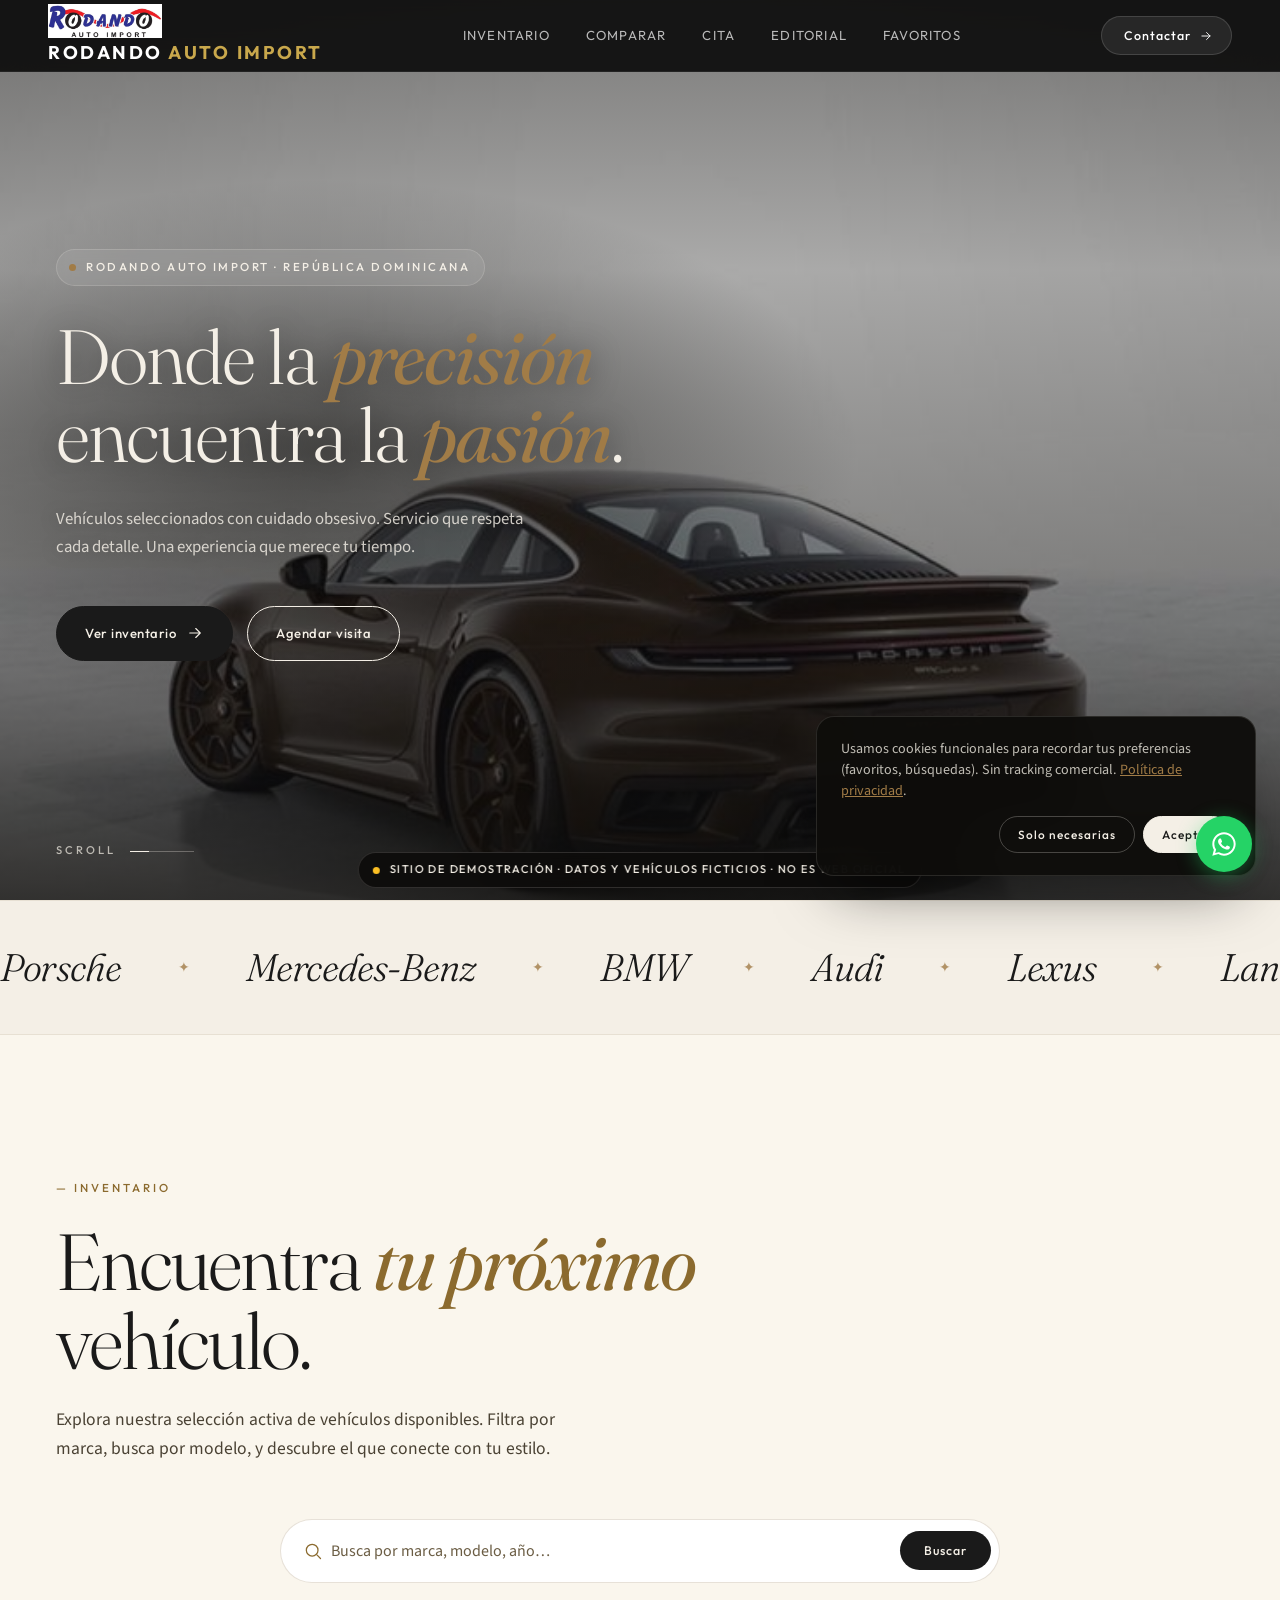
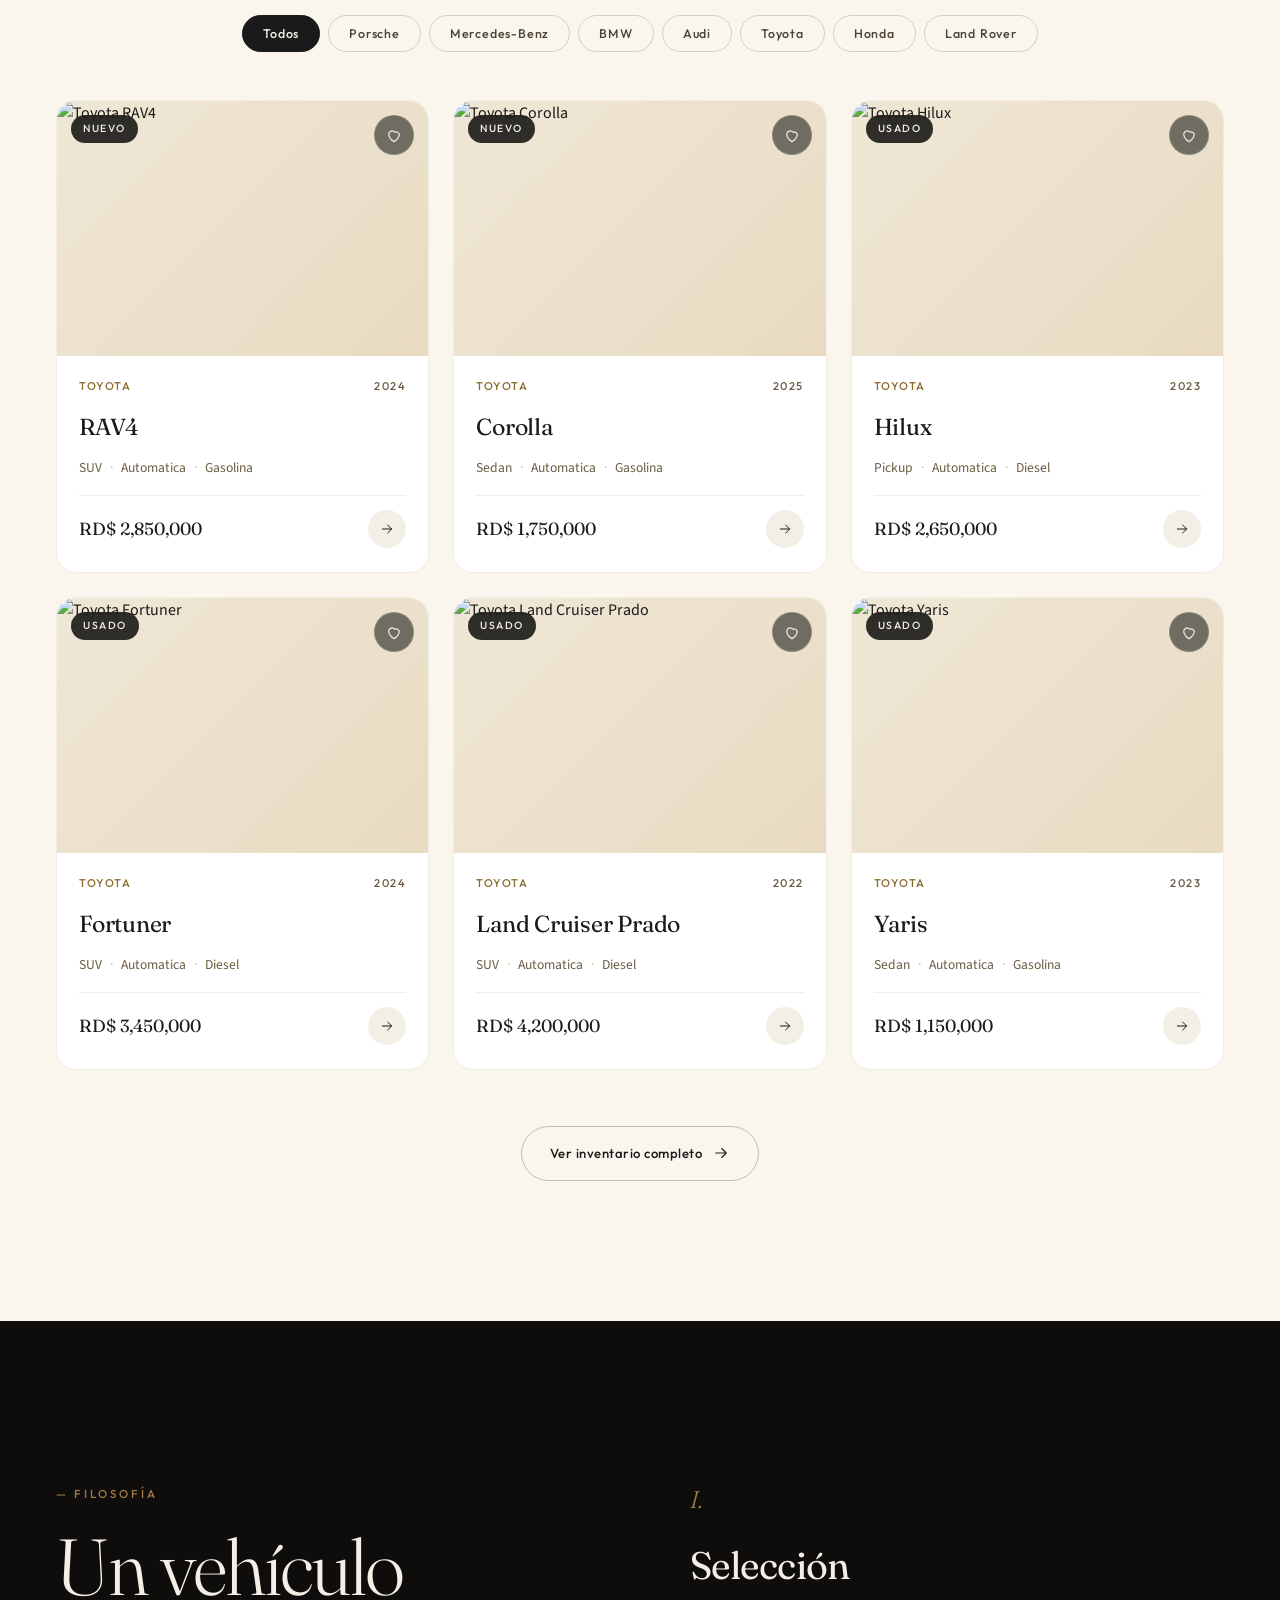
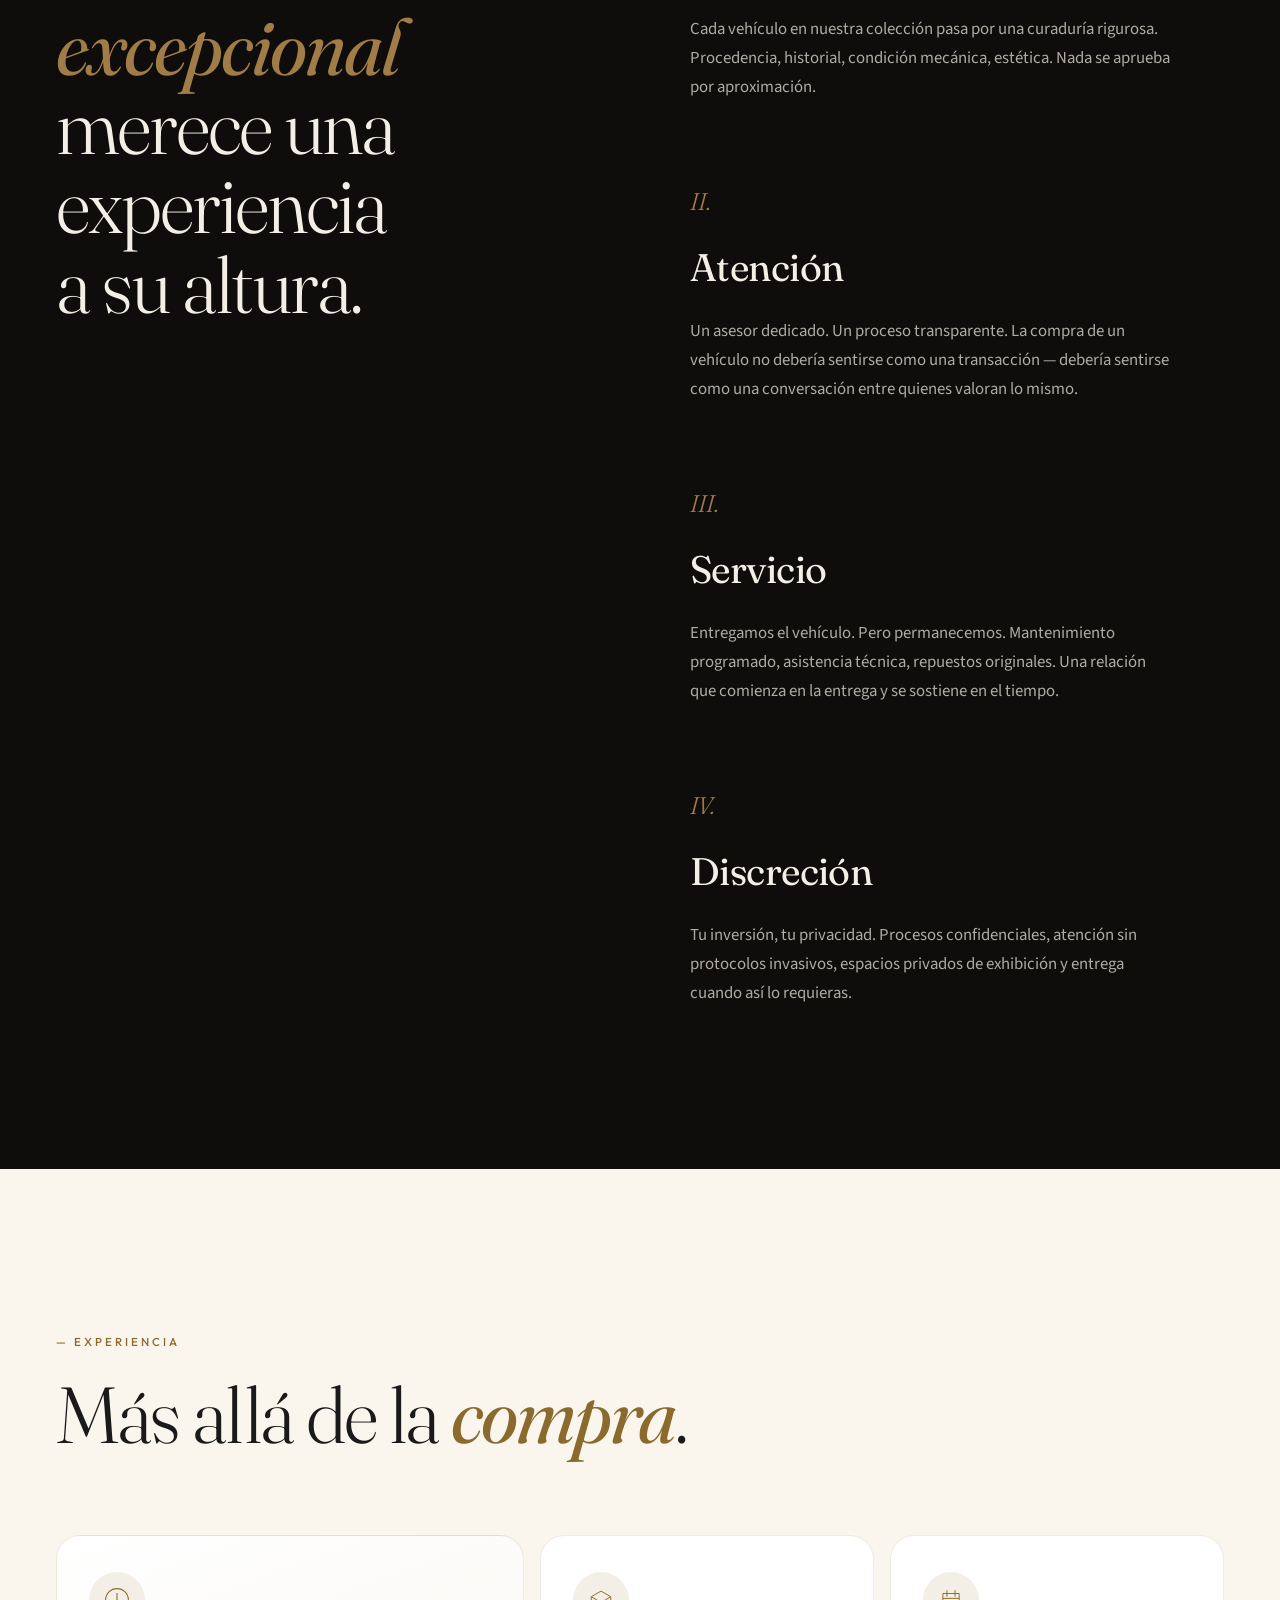
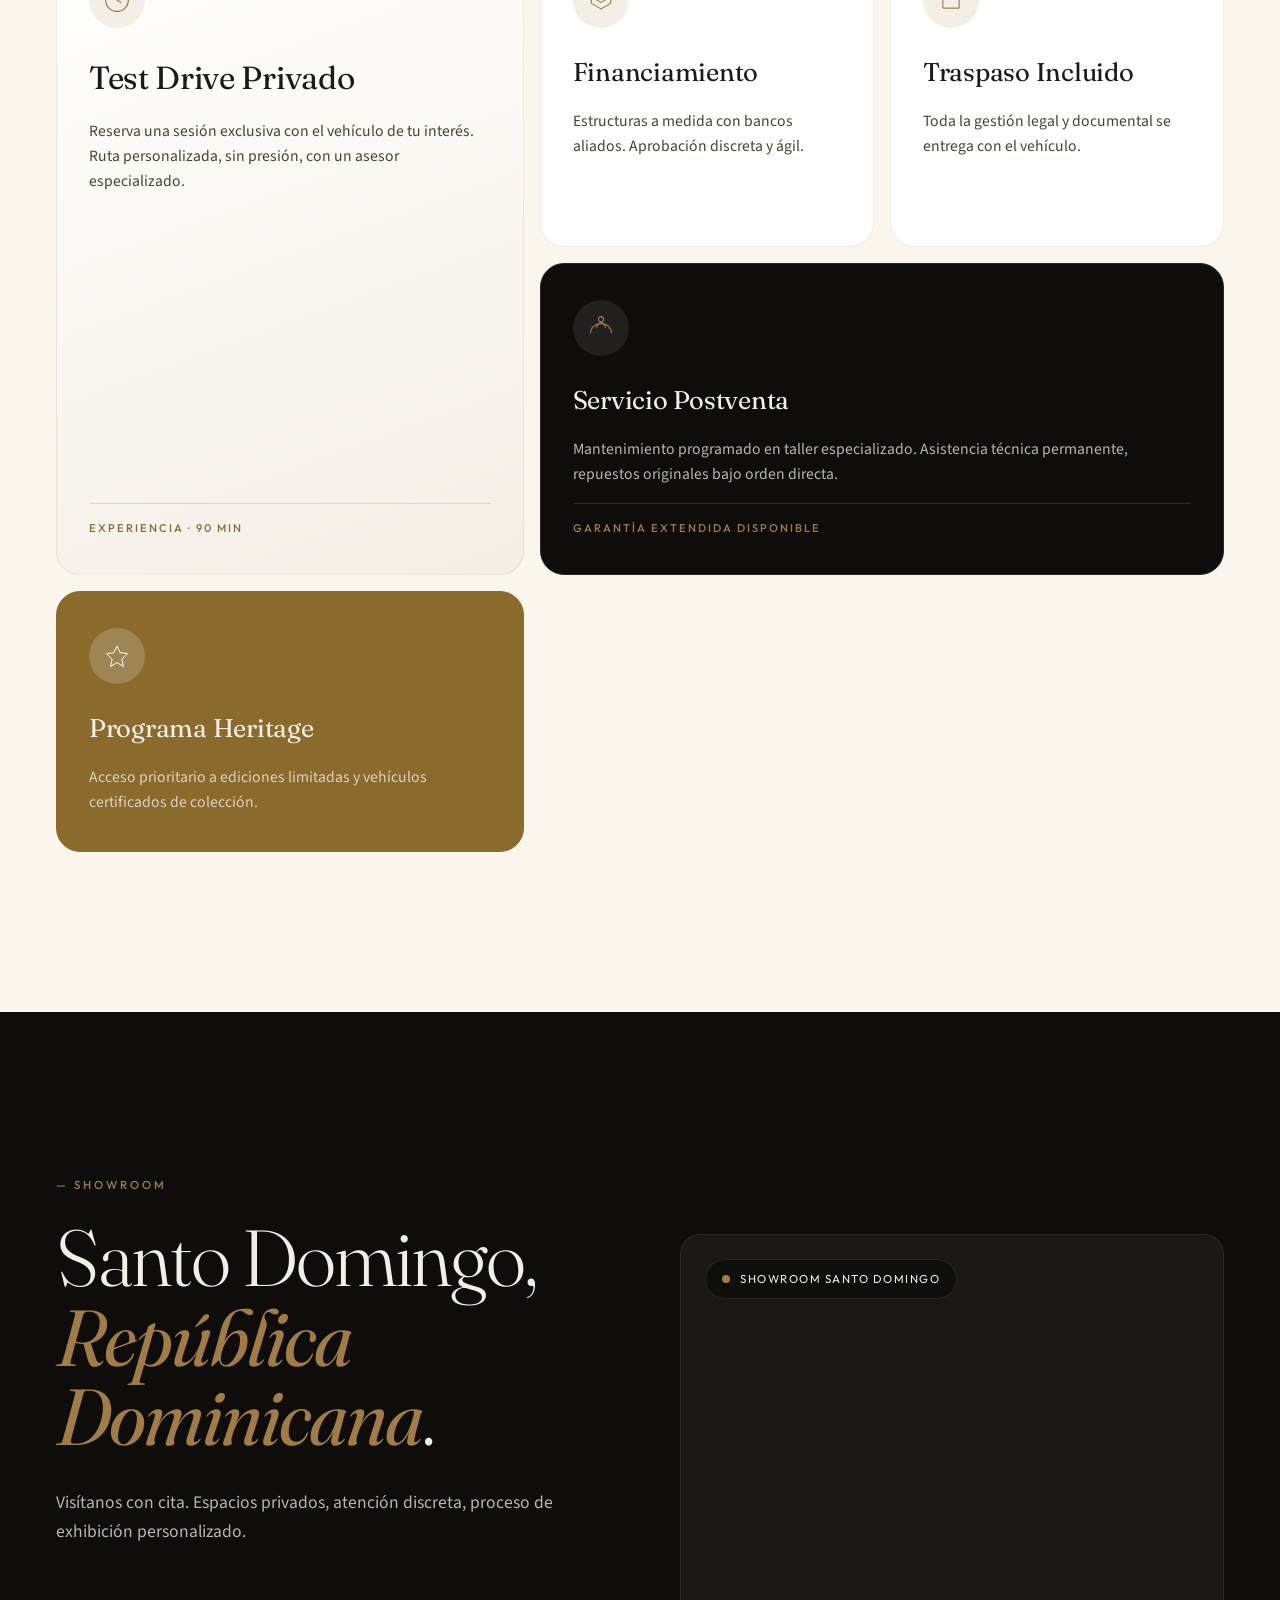
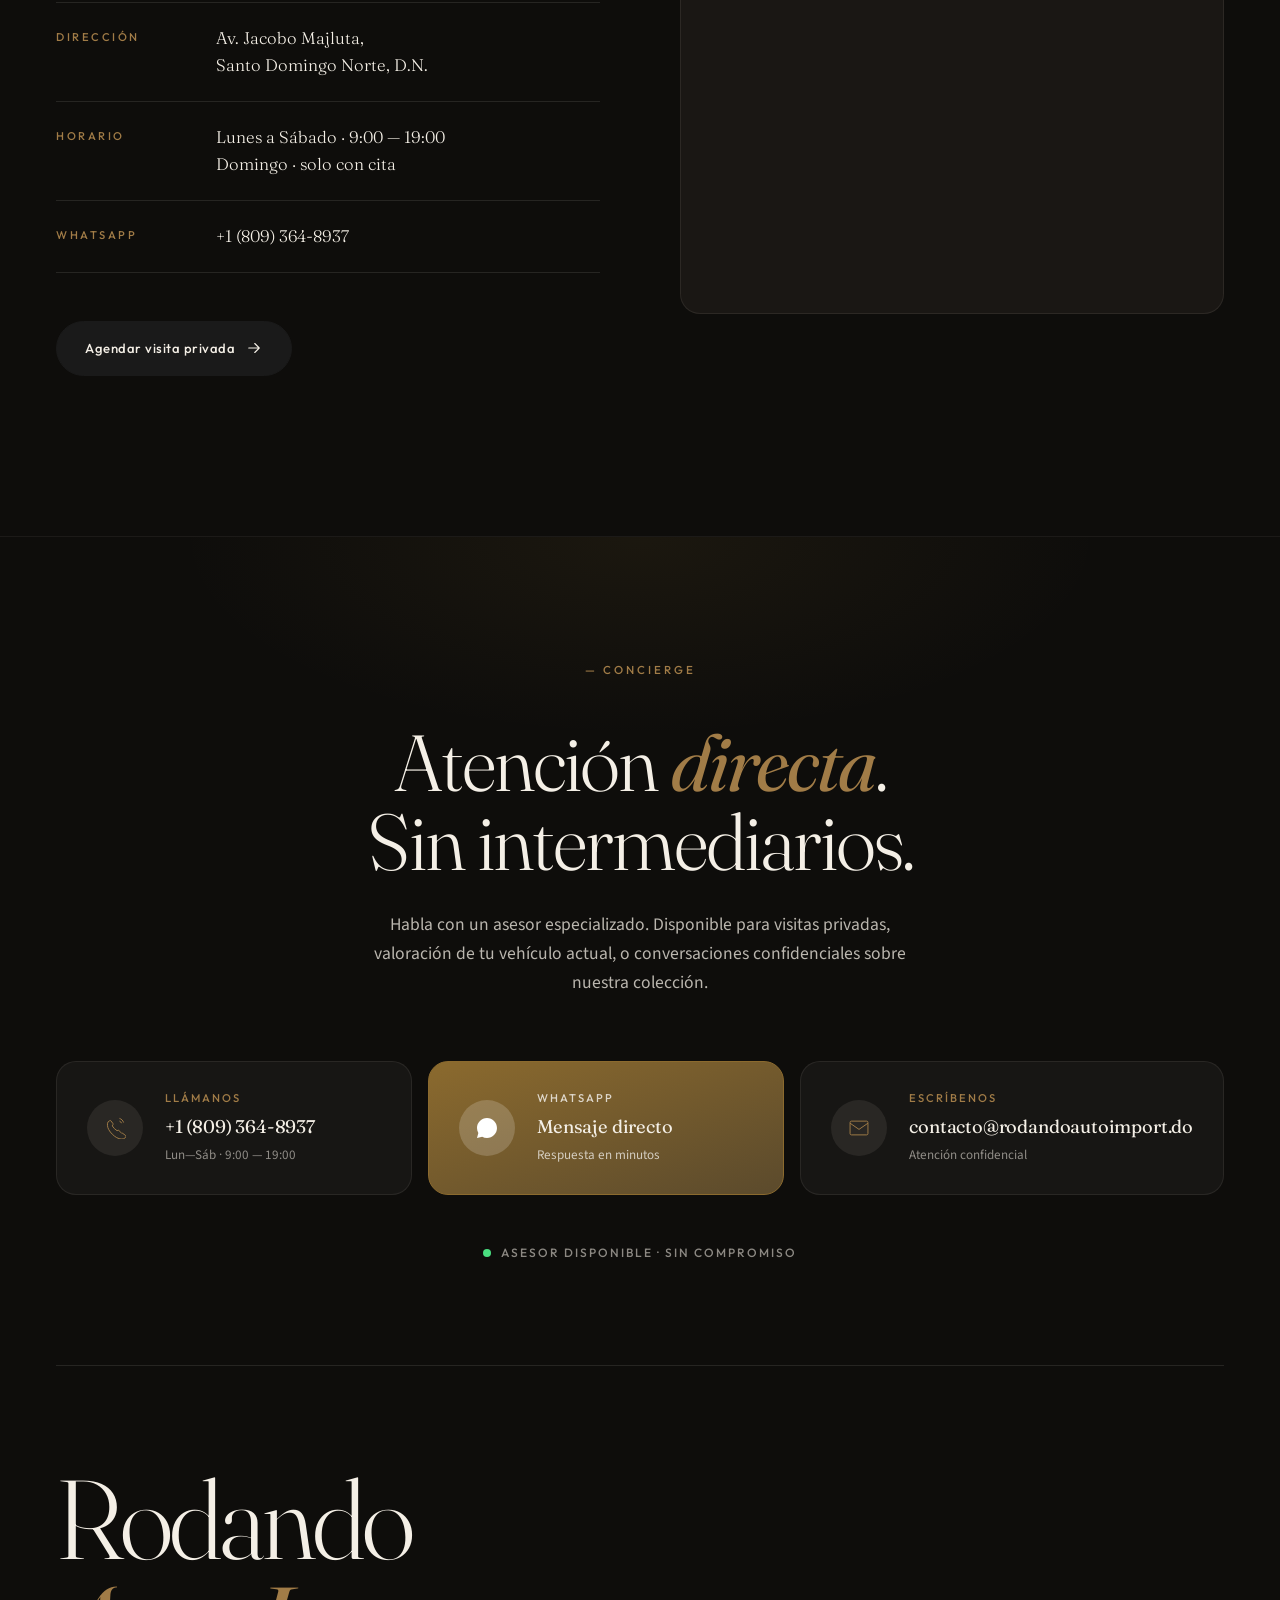
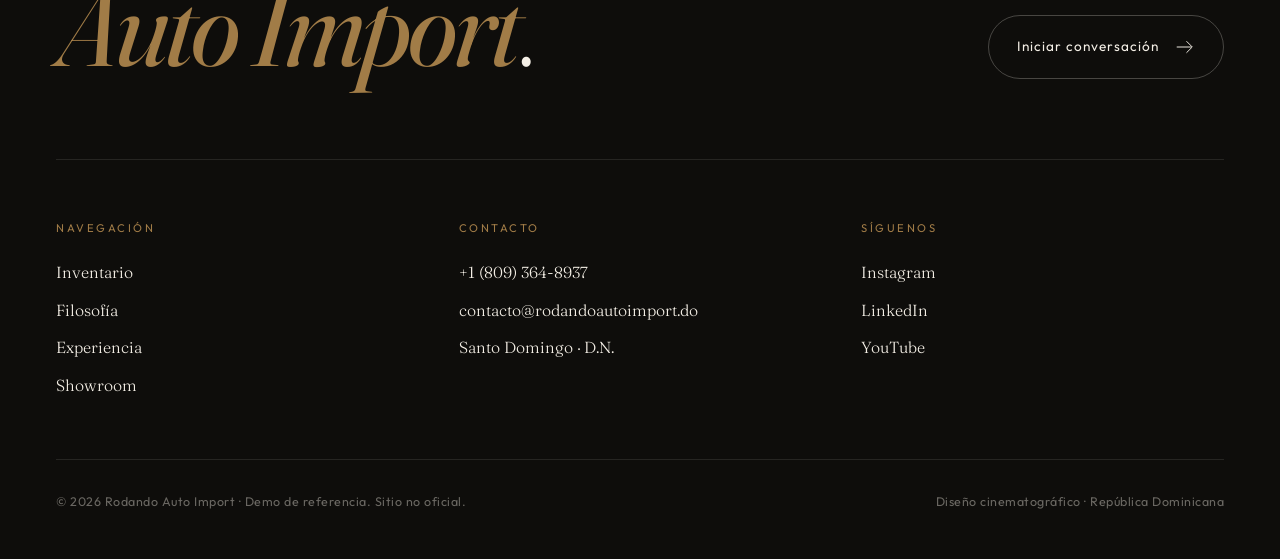
==== index.html @ 9c387768 "Fix: logo+name navbar, real address, dynamic map" ====
<!DOCTYPE html>
<html lang="es">
<head>
  <meta charset="UTF-8">
  <meta name="viewport" content="width=device-width, initial-scale=1.0">
  <title>Rodando Auto Import — Concesionario Premium · República Dominicana</title>
  <meta name="description" content="Rodando Auto Import · Concesionario premium en Santo Domingo. Inventario multimarca, servicio impecable, experiencia exclusiva.">

  <link rel="preconnect" href="https://fonts.googleapis.com">
  <link rel="preconnect" href="https://fonts.gstatic.com" crossorigin>
  <link href="https://fonts.googleapis.com/css2?family=Bebas+Neue&family=Fraunces:ital,opsz,wght@0,9..144,300;0,9..144,400;1,9..144,300&family=Outfit:wght@200;300;400;500;600;700&family=Source+Sans+3:wght@300;400;500;600&display=swap" rel="stylesheet">

  <link rel="stylesheet" href="css/shared.css?v=6">
  <link rel="stylesheet" href="css/index.css?v=6">
  <link rel="stylesheet" href="css/pages.css?v=1">
</head>
<body>

  <!-- ═══════════════════════════════════════════
       NAVBAR
  ═══════════════════════════════════════════ -->
  <nav class="navbar navbar--floating" id="navbar">
    <a href="index.html" class="navbar__logo"><img src="logo.png" alt="Rodando Auto Import" style="height:34px;width:auto;object-fit:contain;vertical-align:middle;margin-right:10px">RODANDO <span>AUTO IMPORT</span></a>
    <div class="navbar__links">
      <a href="#inventario">Inventario</a>
      <a href="comparar.html">Comparar</a>
      <a href="cita.html">Cita</a>
      <a href="editorial.html">Editorial</a>
      <a href="favoritos.html" class="navbar__fav">
        Favoritos
        <span class="wish-counter-pill is-empty" data-wish-counter>0</span>
      </a>
    </div>
    <a href="https://wa.me/18093648937?text=Hola%2C%20escribo%20desde%20su%20sitio%20web%20%28https%3A%2F%2Frodando-auto-import.vercel.app%29%20y%20me%20gustar%C3%ADa%20agendar%20una%20visita%20al%20showroom." class="navbar__cta" target="_blank" rel="noopener">
      <span>Contactar</span>
      <svg viewBox="0 0 24 24" width="14" height="14" fill="none" stroke="currentColor" stroke-width="1.6"><path d="M5 12h14M13 6l6 6-6 6" stroke-linecap="round" stroke-linejoin="round"/></svg>
    </a>
    <button class="navbar__burger" id="burger" aria-label="Abrir menú">
      <span></span><span></span>
    </button>
  </nav>

  <div class="mobile-menu" id="mobileMenu">
    <a href="#inventario">Inventario</a>
    <a href="#manifesto">Filosofía</a>
    <a href="#experience">Experiencia</a>
    <a href="#showroom">Showroom</a>
    <a href="https://wa.me/18093648937?text=Hola%2C%20escribo%20desde%20su%20sitio%20web%20%28https%3A%2F%2Frodando-auto-import.vercel.app%29%20y%20me%20gustar%C3%ADa%20conocer%20m%C3%A1s%20sobre%20los%20veh%C3%ADculos%20disponibles." target="_blank" rel="noopener" class="btn-cinema btn-cinema--solid btn-cinema--invert" style="margin-top:24px">Contactar por WhatsApp</a>
  </div>

  <!-- ═══════════════════════════════════════════
       HERO — CINEMATIC VIDEO
  ═══════════════════════════════════════════ -->
  <section class="hero" id="hero">
    <video
      class="hero__video"
      id="heroVideo"
      autoplay
      muted
      loop
      playsinline
      preload="auto"
      poster="porche.png">
      <source src="video.mp4" type="video/mp4">
    </video>
    <div class="hero__overlay"></div>

    <div class="hero__inner">
      <div class="hero__text">
        <span class="hero__eyebrow">
          <span class="hero__pulse"></span>
          Rodando Auto Import · República Dominicana
        </span>
        <h1 class="hero__title">
          Donde la <em>precisión</em>
          <br>encuentra la <em>pasión</em>.
        </h1>
        <p class="hero__desc">
          Vehículos seleccionados con cuidado obsesivo.
          Servicio que respeta cada detalle. Una experiencia
          que merece tu tiempo.
        </p>
        <div class="hero__cta">
          <a href="#inventario" class="btn-cinema btn-cinema--solid btn-cinema--invert">
            Ver inventario
            <svg viewBox="0 0 24 24" width="18" height="18" fill="none" stroke="currentColor" stroke-width="1.5"><path d="M5 12h14M13 6l6 6-6 6" stroke-linecap="round" stroke-linejoin="round"/></svg>
          </a>
          <a href="#showroom" class="btn-cinema btn-cinema--ghost-light">
            Agendar visita
          </a>
        </div>
      </div>
    </div>

    <a href="#brands" class="hero__scroll" aria-label="Desplazar hacia abajo">
      <span class="hero__scroll-text">Scroll</span>
      <span class="hero__scroll-line"></span>
    </a>
  </section>

  <!-- ═══════════════════════════════════════════
       BRANDS MARQUEE — luxury + real brands
  ═══════════════════════════════════════════ -->
  <section class="brands-marquee" id="brands">
    <div class="brands-marquee__track">
      <span class="brands-marquee__item">Porsche</span><span class="brands-marquee__sep">✦</span>
      <span class="brands-marquee__item">Mercedes-Benz</span><span class="brands-marquee__sep">✦</span>
      <span class="brands-marquee__item">BMW</span><span class="brands-marquee__sep">✦</span>
      <span class="brands-marquee__item">Audi</span><span class="brands-marquee__sep">✦</span>
      <span class="brands-marquee__item">Lexus</span><span class="brands-marquee__sep">✦</span>
      <span class="brands-marquee__item">Land Rover</span><span class="brands-marquee__sep">✦</span>
      <span class="brands-marquee__item">Toyota</span><span class="brands-marquee__sep">✦</span>
      <span class="brands-marquee__item">Honda</span><span class="brands-marquee__sep">✦</span>
      <span class="brands-marquee__item">Volvo</span><span class="brands-marquee__sep">✦</span>
      <span class="brands-marquee__item">Porsche</span><span class="brands-marquee__sep">✦</span>
      <span class="brands-marquee__item">Mercedes-Benz</span><span class="brands-marquee__sep">✦</span>
      <span class="brands-marquee__item">BMW</span><span class="brands-marquee__sep">✦</span>
      <span class="brands-marquee__item">Audi</span><span class="brands-marquee__sep">✦</span>
      <span class="brands-marquee__item">Lexus</span><span class="brands-marquee__sep">✦</span>
      <span class="brands-marquee__item">Land Rover</span><span class="brands-marquee__sep">✦</span>
      <span class="brands-marquee__item">Toyota</span><span class="brands-marquee__sep">✦</span>
      <span class="brands-marquee__item">Honda</span><span class="brands-marquee__sep">✦</span>
      <span class="brands-marquee__item">Volvo</span><span class="brands-marquee__sep">✦</span>
    </div>
  </section>

  <!-- ═══════════════════════════════════════════
       INVENTARIO — search, filters, grid
  ═══════════════════════════════════════════ -->
  <section class="inventory" id="inventario">
    <div class="inventory__header">
      <span class="section-eyebrow">— Inventario</span>
      <h2 class="section-display">
        Encuentra <em>tu próximo</em><br>
        vehículo.
      </h2>
      <p class="section-lede">Explora nuestra selección activa de vehículos disponibles. Filtra por marca, busca por modelo, y descubre el que conecte con tu estilo.</p>
    </div>

    <form class="inventory__search" id="inventorySearch" onsubmit="event.preventDefault();">
      <span class="inventory__search-icon">
        <svg viewBox="0 0 24 24" width="20" height="20" fill="none" stroke="currentColor" stroke-width="1.5"><circle cx="11" cy="11" r="7"/><path d="M21 21l-4.3-4.3" stroke-linecap="round"/></svg>
      </span>
      <input id="invQuery" type="text" placeholder="Busca por marca, modelo, año…" autocomplete="off">
      <button type="submit" class="inventory__search-btn">Buscar</button>
    </form>

    <div class="inventory__filters" id="inventoryFilters">
      <button class="inv-chip is-active" data-filter="all">Todos</button>
      <button class="inv-chip" data-filter="Porsche">Porsche</button>
      <button class="inv-chip" data-filter="Mercedes">Mercedes-Benz</button>
      <button class="inv-chip" data-filter="BMW">BMW</button>
      <button class="inv-chip" data-filter="Audi">Audi</button>
      <button class="inv-chip" data-filter="Toyota">Toyota</button>
      <button class="inv-chip" data-filter="Honda">Honda</button>
      <button class="inv-chip" data-filter="Land Rover">Land Rover</button>
    </div>

    <div class="inventory__grid" id="inventoryGrid"><!-- JS-rendered --></div>

    <div class="inventory__more">
      <a href="inventario.html" class="btn-cinema btn-cinema--ghost">
        Ver inventario completo
        <svg viewBox="0 0 24 24" width="18" height="18" fill="none" stroke="currentColor" stroke-width="1.5"><path d="M5 12h14M13 6l6 6-6 6" stroke-linecap="round" stroke-linejoin="round"/></svg>
      </a>
    </div>
  </section>

  <!-- ═══════════════════════════════════════════
       MANIFESTO — split sticky
  ═══════════════════════════════════════════ -->
  <section class="manifesto" id="manifesto">
    <div class="manifesto__inner">
      <div class="manifesto__sticky">
        <span class="section-eyebrow section-eyebrow--light">— Filosofía</span>
        <h2 class="section-display section-display--light">
          Un vehículo <em>excepcional</em><br>
          merece una experiencia<br>
          a su altura.
        </h2>
      </div>

      <div class="manifesto__col">
        <div class="manifesto__block">
          <span class="manifesto__num">I.</span>
          <h3>Selección</h3>
          <p>Cada vehículo en nuestra colección pasa por una curaduría rigurosa. Procedencia, historial, condición mecánica, estética. Nada se aprueba por aproximación.</p>
        </div>

        <div class="manifesto__block">
          <span class="manifesto__num">II.</span>
          <h3>Atención</h3>
          <p>Un asesor dedicado. Un proceso transparente. La compra de un vehículo no debería sentirse como una transacción — debería sentirse como una conversación entre quienes valoran lo mismo.</p>
        </div>

        <div class="manifesto__block">
          <span class="manifesto__num">III.</span>
          <h3>Servicio</h3>
          <p>Entregamos el vehículo. Pero permanecemos. Mantenimiento programado, asistencia técnica, repuestos originales. Una relación que comienza en la entrega y se sostiene en el tiempo.</p>
        </div>

        <div class="manifesto__block">
          <span class="manifesto__num">IV.</span>
          <h3>Discreción</h3>
          <p>Tu inversión, tu privacidad. Procesos confidenciales, atención sin protocolos invasivos, espacios privados de exhibición y entrega cuando así lo requieras.</p>
        </div>
      </div>
    </div>
  </section>

  <!-- ═══════════════════════════════════════════
       EXPERIENCE — bento grid
  ═══════════════════════════════════════════ -->
  <section class="experience" id="experience">
    <div class="exp__header">
      <span class="section-eyebrow">— Experiencia</span>
      <h2 class="section-display">
        Más allá de la <em>compra</em>.
      </h2>
    </div>

    <div class="exp__bento">
      <article class="exp__card exp__card--lg" data-tilt>
        <div class="exp__icon">
          <svg viewBox="0 0 32 32" width="28" height="28" fill="none" stroke="currentColor" stroke-width="1.2">
            <circle cx="16" cy="16" r="13"/>
            <path d="M16 8v8l5 3"/>
          </svg>
        </div>
        <h3>Test Drive Privado</h3>
        <p>Reserva una sesión exclusiva con el vehículo de tu interés. Ruta personalizada, sin presión, con un asesor especializado.</p>
        <span class="exp__tag">Experiencia · 90 min</span>
      </article>

      <article class="exp__card" data-tilt>
        <div class="exp__icon">
          <svg viewBox="0 0 32 32" width="26" height="26" fill="none" stroke="currentColor" stroke-width="1.2">
            <path d="M4 12l12-7 12 7v8l-12 7-12-7z"/>
            <path d="M4 12l12 7 12-7"/>
          </svg>
        </div>
        <h3>Financiamiento</h3>
        <p>Estructuras a medida con bancos aliados. Aprobación discreta y ágil.</p>
      </article>

      <article class="exp__card" data-tilt>
        <div class="exp__icon">
          <svg viewBox="0 0 32 32" width="26" height="26" fill="none" stroke="currentColor" stroke-width="1.2">
            <path d="M6 8h20v18H6z"/>
            <path d="M6 14h20"/>
            <path d="M11 4v8M21 4v8"/>
          </svg>
        </div>
        <h3>Traspaso Incluido</h3>
        <p>Toda la gestión legal y documental se entrega con el vehículo.</p>
      </article>

      <article class="exp__card exp__card--dark" data-tilt>
        <div class="exp__icon">
          <svg viewBox="0 0 32 32" width="28" height="28" fill="none" stroke="currentColor" stroke-width="1.2">
            <path d="M4 22c0-6 5-11 12-11s12 5 12 11"/>
            <path d="M11 16c0-3 2-6 5-6s5 3 5 6"/>
            <circle cx="16" cy="6" r="3"/>
          </svg>
        </div>
        <h3>Servicio Postventa</h3>
        <p>Mantenimiento programado en taller especializado. Asistencia técnica permanente, repuestos originales bajo orden directa.</p>
        <span class="exp__tag exp__tag--light">Garantía extendida disponible</span>
      </article>

      <article class="exp__card exp__card--accent" data-tilt>
        <div class="exp__icon">
          <svg viewBox="0 0 32 32" width="26" height="26" fill="none" stroke="currentColor" stroke-width="1.2">
            <path d="M16 4l4 8 9 1-7 7 2 9-8-5-8 5 2-9-7-7 9-1z"/>
          </svg>
        </div>
        <h3>Programa Heritage</h3>
        <p>Acceso prioritario a ediciones limitadas y vehículos certificados de colección.</p>
      </article>
    </div>
  </section>

  <!-- ═══════════════════════════════════════════
       SHOWROOM
  ═══════════════════════════════════════════ -->
  <section class="showroom" id="showroom">
    <div class="showroom__inner">
      <div class="showroom__text">
        <span class="section-eyebrow section-eyebrow--light">— Showroom</span>
        <h2 class="section-display section-display--light">
          Santo Domingo,<br>
          <em>República Dominicana</em>.
        </h2>
        <p class="section-lede section-lede--light">Visítanos con cita. Espacios privados, atención discreta, proceso de exhibición personalizado.</p>

        <div class="showroom__info">
          <div class="showroom__info-row">
            <span class="showroom__info-label">Dirección</span>
            <span class="showroom__info-value">Av. Jacobo Majluta,<br>Santo Domingo Norte, D.N.</span>
          </div>
          <div class="showroom__info-row">
            <span class="showroom__info-label">Horario</span>
            <span class="showroom__info-value">Lunes a Sábado · 9:00 — 19:00<br>Domingo · solo con cita</span>
          </div>
          <div class="showroom__info-row">
            <span class="showroom__info-label">WhatsApp</span>
            <span class="showroom__info-value">+1 (809) 364-8937</span>
          </div>
        </div>

        <div class="showroom__cta">
          <a href="https://wa.me/18093648937?text=Hola%2C%20escribo%20desde%20su%20sitio%20web%20%28https%3A%2F%2Frodando-auto-import.vercel.app%29%20y%20me%20gustar%C3%ADa%20agendar%20una%20visita%20al%20showroom." class="btn-cinema btn-cinema--solid btn-cinema--invert" target="_blank" rel="noopener">
            Agendar visita privada
            <svg viewBox="0 0 24 24" width="18" height="18" fill="none" stroke="currentColor" stroke-width="1.5"><path d="M5 12h14M13 6l6 6-6 6" stroke-linecap="round" stroke-linejoin="round"/></svg>
          </a>
        </div>
      </div>

      <div class="showroom__map">
        <iframe
          src="https://maps.google.com/maps?q=Av.%20Jacobo%20Majluta%2C%20Santo%20Domingo%20Norte%2C%20D.N.%2C%20Rep%C3%BAblica%20Dominicana&output=embed&hl=es"
          allowfullscreen
          loading="lazy"
          referrerpolicy="no-referrer-when-downgrade"
          title="Showroom Rodando Auto Import · Santo Domingo">
        </iframe>
        <div class="showroom__map-tag">
          <span class="showroom__map-dot"></span>
          Showroom Santo Domingo
        </div>
      </div>
    </div>
  </section>

  <!-- ═══════════════════════════════════════════
       CONCIERGE — direct contact strip
  ═══════════════════════════════════════════ -->
  <section class="concierge" id="concierge">
    <div class="concierge__inner">
      <div class="concierge__head">
        <span class="section-eyebrow section-eyebrow--light">— Concierge</span>
        <h2 class="section-display section-display--light">
          Atención <em>directa</em>.<br>
          Sin intermediarios.
        </h2>
        <p class="section-lede section-lede--light">Habla con un asesor especializado. Disponible para visitas privadas, valoración de tu vehículo actual, o conversaciones confidenciales sobre nuestra colección.</p>
      </div>

      <div class="concierge__grid">
        <a href="tel:+18093648937" class="concierge__card">
          <span class="concierge__icon">
            <svg viewBox="0 0 32 32" width="22" height="22" fill="none" stroke="currentColor" stroke-width="1.4"><path d="M22.5 6c1.5.5 2.5 1.5 3 3M22.5 2c3 1 5 3 6 6M21 19l-2 1c-3-2-5-4-7-7l1-2c.5-.5.5-1 0-1.5l-3-4C9.5 4.8 8.5 5 8 5.5L6 7c-1 1-1 3-1 5 0 4 3 9 7 13s9 7 13 7c2 0 4 0 5-1l1.5-2c.5-.5.5-1.5 0-2l-4-3c-.5-.5-1-.5-1.5 0z"/></svg>
          </span>
          <div>
            <span class="concierge__label">Llámanos</span>
            <span class="concierge__value">+1 (809) 364-8937</span>
            <span class="concierge__hint">Lun—Sáb · 9:00 — 19:00</span>
          </div>
        </a>

        <a href="https://wa.me/18093648937?text=Hola%2C%20escribo%20desde%20su%20sitio%20web%20%28https%3A%2F%2Frodando-auto-import.vercel.app%29%20y%20me%20gustar%C3%ADa%20conocer%20m%C3%A1s%20sobre%20los%20veh%C3%ADculos%20disponibles." target="_blank" rel="noopener" class="concierge__card concierge__card--accent">
          <span class="concierge__icon">
            <svg viewBox="0 0 32 32" width="24" height="24" fill="currentColor"><path d="M16 2.667C8.637 2.667 2.667 8.637 2.667 16c0 2.351.617 4.654 1.79 6.683L2.667 29.333l6.86-1.79A13.323 13.323 0 0 0 16 29.333c7.364 0 13.333-5.97 13.333-13.333S23.363 2.667 16 2.667zm6.07 16.107c-.333-.166-1.967-.97-2.272-1.082-.305-.111-.527-.166-.749.167s-.86 1.082-1.054 1.304c-.194.222-.388.25-.722.083-.333-.167-1.405-.519-2.677-1.654-.99-.882-1.659-1.97-1.853-2.303-.194-.333-.021-.514.146-.68.149-.149.333-.388.499-.583.166-.194.222-.333.333-.555.111-.222.056-.416-.028-.583-.084-.166-.749-1.804-1.027-2.471-.27-.65-.546-.563-.749-.573-.194-.01-.416-.012-.638-.012s-.583.083-.888.416c-.305.333-1.165 1.137-1.165 2.775s1.193 3.222 1.359 3.444c.166.222 2.348 3.585 5.687 5.026.795.343 1.415.547 1.898.7.798.254 1.524.218 2.098.132.64-.096 1.967-.804 2.244-1.582.277-.778.277-1.444.194-1.582-.083-.139-.305-.222-.638-.388z"/></svg>
          </span>
          <div>
            <span class="concierge__label">WhatsApp</span>
            <span class="concierge__value">Mensaje directo</span>
            <span class="concierge__hint">Respuesta en minutos</span>
          </div>
        </a>

        <a href="mailto:contacto@rodandoautoimport.do" class="concierge__card">
          <span class="concierge__icon">
            <svg viewBox="0 0 32 32" width="22" height="22" fill="none" stroke="currentColor" stroke-width="1.4"><rect x="3" y="6" width="26" height="20" rx="2"/><path d="M3 9l13 9 13-9"/></svg>
          </span>
          <div>
            <span class="concierge__label">Escríbenos</span>
            <span class="concierge__value">contacto@rodandoautoimport.do</span>
            <span class="concierge__hint">Atención confidencial</span>
          </div>
        </a>
      </div>

      <div class="concierge__footnote">
        <span class="concierge__pulse"></span>
        Asesor disponible · sin compromiso
      </div>
    </div>
  </section>

  <!-- ═══════════════════════════════════════════
       FOOTER
  ═══════════════════════════════════════════ -->
  <footer class="footer-cinema">
    <div class="footer-cinema__top">
      <h3 class="footer-cinema__bigword">
        Rodando<br><em>Auto Import</em>.
      </h3>
      <a href="https://wa.me/18093648937?text=Hola%2C%20escribo%20desde%20su%20sitio%20web%20%28https%3A%2F%2Frodando-auto-import.vercel.app%29%20y%20me%20gustar%C3%ADa%20conocer%20m%C3%A1s%20sobre%20los%20veh%C3%ADculos%20disponibles." class="footer-cinema__cta" target="_blank" rel="noopener">
        <span>Iniciar conversación</span>
        <svg viewBox="0 0 32 32" width="22" height="22" fill="none" stroke="currentColor" stroke-width="1.4"><path d="M6 16h20M20 8l8 8-8 8" stroke-linecap="round" stroke-linejoin="round"/></svg>
      </a>
    </div>

    <div class="footer-cinema__grid">
      <div>
        <span class="footer-cinema__label">Navegación</span>
        <ul>
          <li><a href="#inventario">Inventario</a></li>
          <li><a href="#manifesto">Filosofía</a></li>
          <li><a href="#experience">Experiencia</a></li>
          <li><a href="#showroom">Showroom</a></li>
        </ul>
      </div>
      <div>
        <span class="footer-cinema__label">Contacto</span>
        <ul>
          <li><a href="https://wa.me/18093648937?text=Hola%2C%20escribo%20desde%20su%20sitio%20web%20%28https%3A%2F%2Frodando-auto-import.vercel.app%29%20y%20me%20gustar%C3%ADa%20conocer%20m%C3%A1s%20sobre%20los%20veh%C3%ADculos%20disponibles." target="_blank" rel="noopener">+1 (809) 364-8937</a></li>
          <li><a href="mailto:contacto@rodandoautoimport.do">contacto@rodandoautoimport.do</a></li>
          <li>Santo Domingo · D.N.</li>
        </ul>
      </div>
      <div>
        <span class="footer-cinema__label">Síguenos</span>
        <ul>
          <li><a href="#" aria-label="Instagram">Instagram</a></li>
          <li><a href="#" aria-label="LinkedIn">LinkedIn</a></li>
          <li><a href="#" aria-label="YouTube">YouTube</a></li>
        </ul>
      </div>
    </div>

    <div class="footer-cinema__bottom">
      <p>&copy; 2026 Rodando Auto Import · Demo de referencia. Sitio no oficial.</p>
      <p>Diseño cinematográfico · República Dominicana</p>
    </div>
  </footer>

  <!-- Floating WhatsApp -->
  <a href="https://wa.me/18093648937?text=Hola%2C%20escribo%20desde%20su%20sitio%20web%20%28https%3A%2F%2Frodando-auto-import.vercel.app%29%20y%20me%20gustar%C3%ADa%20conocer%20m%C3%A1s%20sobre%20los%20veh%C3%ADculos%20disponibles." target="_blank" rel="noopener" class="whatsapp-float" aria-label="Contactar por WhatsApp">
    <svg viewBox="0 0 32 32" xmlns="http://www.w3.org/2000/svg"><path fill="#fff" d="M16.001 2.667C8.637 2.667 2.667 8.637 2.667 16c0 2.351.617 4.654 1.79 6.683L2.667 29.333l6.86-1.79A13.323 13.323 0 0 0 16 29.333c7.364 0 13.333-5.97 13.333-13.333S23.363 2.667 16 2.667zm0 24.4a11.04 11.04 0 0 1-5.626-1.539l-.404-.24-4.075 1.069 1.087-3.974-.263-.418A11.07 11.07 0 0 1 4.933 16C4.933 9.892 9.893 4.933 16 4.933s11.067 4.96 11.067 11.067-4.96 11.067-11.067 11.067zm6.07-8.293c-.333-.166-1.967-.97-2.272-1.082-.305-.111-.527-.166-.749.167s-.86 1.082-1.054 1.304c-.194.222-.388.25-.722.083-.333-.167-1.405-.519-2.677-1.654-.99-.882-1.659-1.97-1.853-2.303-.194-.333-.021-.514.146-.68.149-.149.333-.388.499-.583.166-.194.222-.333.333-.555.111-.222.056-.416-.028-.583-.084-.166-.749-1.804-1.027-2.471-.27-.65-.546-.563-.749-.573-.194-.01-.416-.012-.638-.012s-.583.083-.888.416c-.305.333-1.165 1.137-1.165 2.775s1.193 3.222 1.359 3.444c.166.222 2.348 3.585 5.687 5.026.795.343 1.415.547 1.898.7.798.254 1.524.218 2.098.132.64-.096 1.967-.804 2.244-1.582.277-.778.277-1.444.194-1.582-.083-.139-.305-.222-.638-.388z"/></svg>
  </a>

  <!-- Vehicle data + scripts -->
  <script src="js/vehiculos-data.js?v=4"></script>
  <script src="js/features.js?v=1"></script>
  <script src="https://cdn.jsdelivr.net/npm/lenis@1.1.13/dist/lenis.min.js"></script>
  <script src="https://cdnjs.cloudflare.com/ajax/libs/gsap/3.12.5/gsap.min.js"></script>
  <script src="https://cdnjs.cloudflare.com/ajax/libs/gsap/3.12.5/ScrollTrigger.min.js"></script>
  <script src="js/cinematic.js?v=3"></script>
</body>
</html>
---- css/shared.css ----
/* ═══════════════════════════════════════════
   DESIGN TOKENS
═══════════════════════════════════════════ */
:root {
  --color-primary: #0d0d0d;
  --color-secondary: #1a1a1a;
  --color-dark: #111111;
  --color-accent: #c9a84c;
  --color-accent-hover: #b8932f;
  --color-bg-light: #f5f5f0;
  --color-bg-white: #fafafa;
  --color-bg-warm: #f0ece4;
  --color-text-dark: #1a1a1a;
  --color-text-light: #e8e6e1;
  --color-text-muted: #6b6b6b;
  --color-text-muted-light: #999;
  --color-border: #e0ddd5;
  --color-overlay: rgba(10, 10, 10, 0.55);
  --font-display: 'Bebas Neue', 'Impact', sans-serif;
  --font-heading: 'Outfit', 'Helvetica Neue', sans-serif;
  --font-body: 'Source Sans 3', 'Helvetica', sans-serif;
  --radius-sm: 4px;
  --radius-md: 6px;
  --transition: 0.3s cubic-bezier(0.25, 0.46, 0.45, 0.94);
  --max-width: 1340px;
}

/* ═══════════════════════════════════════════
   RESET & BASE
═══════════════════════════════════════════ */
*, *::before, *::after {
  margin: 0;
  padding: 0;
  box-sizing: border-box;
}

html {
  scroll-behavior: smooth;
  -webkit-font-smoothing: antialiased;
  -moz-osx-font-smoothing: grayscale;
}

body {
  font-family: var(--font-body);
  font-weight: 400;
  color: var(--color-text-dark);
  background: var(--color-bg-white);
  line-height: 1.6;
  overflow-x: hidden;
}

img {
  max-width: 100%;
  height: auto;
  display: block;
}

a {
  text-decoration: none;
  color: inherit;
  transition: color var(--transition);
}

ul { list-style: none; }

/* ═══════════════════════════════════════════
   NAVBAR
═══════════════════════════════════════════ */
.navbar {
  position: fixed;
  top: 0;
  left: 0;
  width: 100%;
  z-index: 9999;
  padding: 0 48px;
  height: 72px;
  display: flex;
  align-items: center;
  justify-content: space-between;
  background: rgba(13, 13, 13, 0.92);
  backdrop-filter: blur(20px);
  -webkit-backdrop-filter: blur(20px);
  border-bottom: 1px solid rgba(255,255,255,0.06);
  transition: background var(--transition), box-shadow var(--transition);
}

.navbar.scrolled {
  background: rgba(13, 13, 13, 0.98);
  box-shadow: 0 2px 40px rgba(0,0,0,0.3);
}

.navbar__logo {
  font-family: var(--font-heading);
  font-weight: 700;
  font-size: 1.15rem;
  color: #fff;
  letter-spacing: 2.5px;
  text-transform: uppercase;
  white-space: nowrap;
}

.navbar__logo span {
  color: var(--color-accent);
}

.navbar__links {
  display: flex;
  gap: 36px;
  align-items: center;
}

.navbar__links a {
  font-family: var(--font-heading);
  font-size: 0.82rem;
  font-weight: 400;
  color: rgba(255,255,255,0.7);
  letter-spacing: 1.2px;
  text-transform: uppercase;
  transition: color var(--transition);
  position: relative;
}

.navbar__links a::after {
  content: '';
  position: absolute;
  bottom: -4px;
  left: 0;
  width: 0;
  height: 1px;
  background: var(--color-accent);
  transition: width var(--transition);
}

.navbar__links a:hover {
  color: #fff;
}

.navbar__links a:hover::after {
  width: 100%;
}

.navbar__whatsapp {
  display: flex;
  align-items: center;
  gap: 8px;
  background: #25D366;
  color: #fff !important;
  padding: 8px 18px;
  border-radius: var(--radius-sm);
  font-size: 0.78rem !important;
  font-weight: 500 !important;
  letter-spacing: 0.8px !important;
  transition: background var(--transition), transform var(--transition) !important;
}

.navbar__whatsapp:hover {
  background: #1fb855 !important;
  transform: translateY(-1px);
}

.navbar__whatsapp::after { display: none !important; }

.navbar__whatsapp svg {
  width: 16px;
  height: 16px;
  fill: #fff;
}

.navbar__burger {
  display: none;
  flex-direction: column;
  gap: 5px;
  cursor: pointer;
  padding: 4px;
  background: none;
  border: none;
}

.navbar__burger span {
  display: block;
  width: 24px;
  height: 2px;
  background: #fff;
  transition: transform var(--transition), opacity var(--transition);
}

.navbar__burger.active span:nth-child(1) {
  transform: rotate(45deg) translate(5px, 5px);
}
.navbar__burger.active span:nth-child(2) {
  transform: rotate(-45deg) translate(5px, -5px);
}

/* ═══════════════════════════════════════════
   NAVBAR CTA (cinematic build)
═══════════════════════════════════════════ */
.navbar__cta {
  display: inline-flex;
  align-items: center;
  gap: 8px;
  padding: 9px 18px 9px 22px;
  background: rgba(255, 255, 255, 0.08);
  border: 1px solid rgba(255, 255, 255, 0.14);
  border-radius: 100px;
  font-family: var(--font-heading);
  font-size: 0.78rem;
  font-weight: 500;
  letter-spacing: 1px;
  color: #fff !important;
  text-decoration: none;
  transition: background 0.4s, border-color 0.4s, transform 0.3s;
  white-space: nowrap;
}
.navbar__cta:hover {
  background: rgba(201, 168, 76, 0.95);
  border-color: rgba(201, 168, 76, 0.95);
  transform: translateY(-1px);
}
.navbar__cta::after { display: none !important; }
.navbar__cta svg { transition: transform 0.3s; }
.navbar__cta:hover svg { transform: translateX(3px); }

/* Floating navbar mode (already dark — used as marker for JS) */
.navbar--floating {}
.navbar--solid { background: rgba(13,13,13,0.96); }

/* Favorites link with counter pill */
.navbar__fav {
  display: inline-flex;
  align-items: center;
}
.navbar__fav .wish-counter-pill {
  margin-left: 6px;
}

/* ═══════════════════════════════════════════
   BUTTONS
═══════════════════════════════════════════ */
.btn {
  display: inline-flex;
  align-items: center;
  gap: 8px;
  font-family: var(--font-heading);
  font-size: 0.82rem;
  font-weight: 500;
  letter-spacing: 1.5px;
  text-transform: uppercase;
  padding: 14px 36px;
  border: none;
  border-radius: var(--radius-sm);
  cursor: pointer;
  transition: all var(--transition);
}

.btn--primary {
  background: #fff;
  color: var(--color-primary);
}

.btn--primary:hover {
  background: var(--color-accent);
  color: #fff;
  transform: translateY(-2px);
  box-shadow: 0 8px 30px rgba(201, 168, 76, 0.3);
}

.btn--outline {
  background: transparent;
  color: #fff;
  border: 1px solid rgba(255,255,255,0.35);
}

.btn--outline:hover {
  border-color: #fff;
  background: rgba(255,255,255,0.08);
  transform: translateY(-2px);
}

.btn--dark {
  background: var(--color-primary);
  color: #fff;
}

.btn--dark:hover {
  background: var(--color-secondary);
  transform: translateY(-2px);
  box-shadow: 0 8px 30px rgba(0,0,0,0.2);
}

.btn--accent {
  background: var(--color-accent);
  color: #fff;
}

.btn--accent:hover {
  background: var(--color-accent-hover);
  transform: translateY(-2px);
  box-shadow: 0 8px 30px rgba(201, 168, 76, 0.3);
}

.btn--whatsapp {
  background: #25D366;
  color: #fff;
}

.btn--whatsapp:hover {
  background: #1fb855;
  transform: translateY(-2px);
  box-shadow: 0 8px 30px rgba(37,211,102,0.3);
}

.btn--whatsapp svg {
  width: 18px;
  height: 18px;
  fill: #fff;
}

/* ═══════════════════════════════════════════
   SECTION HEADER
═══════════════════════════════════════════ */
.section-header {
  text-align: center;
  margin-bottom: 64px;
}

.section-label {
  font-family: var(--font-heading);
  font-size: 0.75rem;
  font-weight: 500;
  color: var(--color-accent);
  letter-spacing: 4px;
  text-transform: uppercase;
  margin-bottom: 16px;
}

.section-title {
  font-family: var(--font-heading);
  font-size: clamp(2rem, 3.5vw, 3rem);
  font-weight: 200;
  color: var(--color-text-dark);
  letter-spacing: -0.5px;
  line-height: 1.15;
}

.section-title strong {
  font-weight: 600;
}

/* ═══════════════════════════════════════════
   FEATURED CARDS
═══════════════════════════════════════════ */
.featured__grid {
  display: grid;
  grid-template-columns: repeat(3, 1fr);
  gap: 24px;
  max-width: var(--max-width);
  margin: 0 auto;
}

.featured__card {
  position: relative;
  border-radius: var(--radius-md);
  overflow: hidden;
  background: #fff;
  transition: transform var(--transition), box-shadow var(--transition);
  cursor: pointer;
}

.featured__card:hover {
  transform: translateY(-6px);
  box-shadow: 0 20px 60px rgba(0,0,0,0.1);
}

.featured__card-img {
  width: 100%;
  aspect-ratio: 16/10;
  object-fit: cover;
  transition: transform 0.6s ease;
}

.featured__card:hover .featured__card-img {
  transform: scale(1.04);
}

.featured__card-body {
  padding: 28px 24px;
}

.featured__card-tag {
  display: inline-block;
  font-family: var(--font-heading);
  font-size: 0.65rem;
  font-weight: 500;
  letter-spacing: 2px;
  text-transform: uppercase;
  color: var(--color-accent);
  margin-bottom: 10px;
}

.featured__card-title {
  font-family: var(--font-heading);
  font-size: 1.35rem;
  font-weight: 600;
  color: var(--color-text-dark);
  margin-bottom: 6px;
}

.featured__card-desc {
  font-size: 0.9rem;
  color: var(--color-text-muted);
  font-weight: 300;
  margin-bottom: 16px;
}

.featured__card-price {
  font-family: var(--font-heading);
  font-size: 1.1rem;
  font-weight: 600;
  color: var(--color-primary);
}

.featured__card-price span {
  font-size: 0.8rem;
  font-weight: 300;
  color: var(--color-text-muted);
}

/* ═══════════════════════════════════════════
   MOBILE MENU OVERLAY
═══════════════════════════════════════════ */
.mobile-menu {
  position: fixed;
  inset: 0;
  background: rgba(13,13,13,0.98);
  z-index: 9998;
  display: flex;
  flex-direction: column;
  align-items: center;
  justify-content: center;
  gap: 32px;
  opacity: 0;
  pointer-events: none;
  transition: opacity 0.4s ease;
}

.mobile-menu.active {
  opacity: 1;
  pointer-events: all;
}

.mobile-menu a {
  font-family: var(--font-heading);
  font-size: 1.8rem;
  font-weight: 300;
  color: rgba(255,255,255,0.8);
  letter-spacing: 3px;
  text-transform: uppercase;
  transition: color var(--transition);
}

.mobile-menu a:hover {
  color: var(--color-accent);
}

/* ═══════════════════════════════════════════
   FOOTER
═══════════════════════════════════════════ */
footer {
  background: var(--color-dark);
  color: var(--color-text-muted-light);
  padding: 80px 48px 40px;
}

.footer__inner {
  max-width: var(--max-width);
  margin: 0 auto;
  display: grid;
  grid-template-columns: 2fr 1fr 1fr 1.5fr;
  gap: 60px;
}

.footer__brand-name {
  font-family: var(--font-heading);
  font-size: 1.1rem;
  font-weight: 700;
  color: #fff;
  letter-spacing: 2px;
  text-transform: uppercase;
  margin-bottom: 16px;
}

.footer__brand-name span {
  color: var(--color-accent);
}

.footer__brand-text {
  font-size: 0.88rem;
  line-height: 1.7;
  color: var(--color-text-muted-light);
  font-weight: 300;
  max-width: 320px;
}

.footer__heading {
  font-family: var(--font-heading);
  font-size: 0.72rem;
  font-weight: 600;
  color: #fff;
  letter-spacing: 2.5px;
  text-transform: uppercase;
  margin-bottom: 20px;
}

.footer__links li {
  margin-bottom: 10px;
}

.footer__links a {
  font-size: 0.88rem;
  color: var(--color-text-muted-light);
  font-weight: 300;
  transition: color var(--transition);
}

.footer__links a:hover {
  color: var(--color-accent);
}

.footer__contact-item {
  display: flex;
  align-items: flex-start;
  gap: 10px;
  margin-bottom: 14px;
  font-size: 0.88rem;
  font-weight: 300;
}

.footer__contact-item svg {
  width: 16px;
  height: 16px;
  stroke: var(--color-accent);
  fill: none;
  stroke-width: 1.5;
  flex-shrink: 0;
  margin-top: 3px;
}

.footer__bottom {
  max-width: var(--max-width);
  margin: 60px auto 0;
  padding-top: 24px;
  border-top: 1px solid rgba(255,255,255,0.08);
  display: flex;
  justify-content: space-between;
  align-items: center;
  flex-wrap: wrap;
  gap: 16px;
}

.footer__copy {
  font-size: 0.78rem;
  color: var(--color-text-muted-light);
  font-weight: 300;
}

.footer__socials {
  display: flex;
  gap: 16px;
}

.footer__socials a {
  width: 36px;
  height: 36px;
  border-radius: 50%;
  background: rgba(255,255,255,0.06);
  display: flex;
  align-items: center;
  justify-content: center;
  transition: background var(--transition), transform var(--transition);
}

.footer__socials a:hover {
  background: var(--color-accent);
  transform: translateY(-2px);
}

.footer__socials svg {
  width: 16px;
  height: 16px;
  fill: #fff;
}

/* ═══════════════════════════════════════════
   FLOATING WHATSAPP BUTTON
═══════════════════════════════════════════ */
.whatsapp-float {
  position: fixed;
  bottom: 28px;
  right: 28px;
  width: 56px;
  height: 56px;
  background: #25D366;
  border-radius: 50%;
  display: flex;
  align-items: center;
  justify-content: center;
  z-index: 9998;
  box-shadow: 0 4px 20px rgba(37,211,102,0.4);
  transition: transform var(--transition), box-shadow var(--transition);
  cursor: pointer;
}

.whatsapp-float:hover {
  transform: scale(1.08);
  box-shadow: 0 6px 28px rgba(37,211,102,0.5);
}

.whatsapp-float svg {
  width: 28px;
  height: 28px;
  fill: #fff;
}

/* ═══════════════════════════════════════════
   ANIMATIONS
═══════════════════════════════════════════ */
@keyframes fadeUp {
  to {
    opacity: 1;
    transform: translateY(0);
  }
}

.reveal {
  opacity: 0;
  transform: translateY(40px);
  transition: opacity 0.7s ease, transform 0.7s ease;
}

.reveal.visible {
  opacity: 1;
  transform: translateY(0);
}

.reveal-stagger {
  opacity: 0;
  transform: translateY(30px);
  transition: opacity 0.6s ease, transform 0.6s ease;
}

.reveal-stagger.visible {
  opacity: 1;
  transform: translateY(0);
}

/* ═══════════════════════════════════════════
   RESPONSIVE
═══════════════════════════════════════════ */
@media (max-width: 1200px) {
  .footer__inner {
    grid-template-columns: 1fr 1fr;
    gap: 40px;
  }
}

@media (max-width: 1024px) {
  .featured__grid {
    grid-template-columns: repeat(2, 1fr);
  }

  .navbar__links {
    display: none;
  }

  .navbar__burger {
    display: flex;
  }

  .navbar {
    padding: 0 24px;
  }

  .featured,
  footer {
    padding-left: 24px;
    padding-right: 24px;
  }
}

@media (max-width: 768px) {
  .featured__grid {
    grid-template-columns: 1fr;
    max-width: 500px;
  }

  .footer__inner {
    grid-template-columns: 1fr;
    gap: 36px;
  }

  .footer__bottom {
    flex-direction: column;
    text-align: center;
  }
}

@media (max-width: 480px) {
  .featured,
  footer {
    padding-left: 16px;
    padding-right: 16px;
  }
}

/* ═══════════════════════════════════════════
   INVENTORY BADGES
═══════════════════════════════════════════ */
.inv-badge {
  position: absolute;
  top: 12px;
  left: 12px;
  font-family: var(--font-heading);
  font-size: 0.65rem;
  font-weight: 600;
  letter-spacing: 1px;
  text-transform: uppercase;
  padding: 5px 12px;
  border-radius: var(--radius-sm);
  z-index: 2;
}
.inv-badge--new { background: #25D366; color: #fff; }
.inv-badge--offer { background: var(--color-accent); color: #fff; }
.inv-badge--used { background: rgba(0,0,0,0.6); color: #fff; -webkit-backdrop-filter: blur(8px); backdrop-filter: blur(8px); }
---- css/index.css ----
/* ═══════════════════════════════════════════
   MATOS DEALER · CINEMATIC INDEX STYLES v6
   Palette: rhythmic DARK ↔ LIGHT alternation
═══════════════════════════════════════════ */

:root {
  --champagne-50: #faf6ed;
  --champagne-100: #f4efe6;
  --champagne-200: #efe7d6;
  --champagne-300: #e8dbc1;
  --champagne-400: #d8c595;
  --bronze-500: #a17c47;
  --bronze-600: #8b6a2e;
  --bronze-700: #5b4a2c;
  --ink-900: #0e0d0b;
  --ink-800: #1a1a1a;
  --ink-700: #2a2622;
  --ink-500: #4a4234;
  --ink-300: #6b5d44;
}

/* ═══════════════════════════════════════════
   HERO — VIDEO CINEMATIC
═══════════════════════════════════════════ */
.hero {
  position: relative;
  width: 100%;
  min-height: 100vh;
  overflow: hidden;
  background: var(--ink-900);
  isolation: isolate;
}

.hero__video {
  position: absolute;
  inset: 0;
  width: 100%;
  height: 100%;
  object-fit: cover;
  object-position: center;
  z-index: 1;
}

.hero__overlay {
  position: absolute;
  inset: 0;
  z-index: 2;
  pointer-events: none;
  background:
    linear-gradient(180deg,
      rgba(14,13,11,0.55) 0%,
      rgba(14,13,11,0.35) 30%,
      rgba(14,13,11,0.55) 70%,
      rgba(14,13,11,0.85) 100%
    ),
    radial-gradient(ellipse 70% 50% at 25% 50%, rgba(14,13,11,0.55) 0%, transparent 60%);
}

.hero__inner {
  position: relative;
  z-index: 5;
  max-width: var(--max-width);
  margin: 0 auto;
  padding: 140px 56px 130px;
  min-height: 100vh;
  display: flex;
  align-items: center;
}

.hero__text { max-width: 680px; position: relative; }

.hero__eyebrow {
  display: inline-flex;
  align-items: center;
  gap: 10px;
  font-family: var(--font-heading);
  font-size: 0.72rem;
  font-weight: 500;
  letter-spacing: 2.5px;
  text-transform: uppercase;
  color: var(--champagne-100);
  padding: 8px 14px 8px 12px;
  background: rgba(255,255,255,0.08);
  -webkit-backdrop-filter: blur(8px);
  backdrop-filter: blur(8px);
  border: 1px solid rgba(244,239,230,0.18);
  border-radius: 100px;
  margin-bottom: 32px;
  opacity: 0;
  transform: translateY(12px);
  animation: heroFadeUp 0.8s ease 0.4s forwards;
}

.hero__pulse {
  width: 7px; height: 7px;
  border-radius: 50%;
  background: var(--bronze-500);
  box-shadow: 0 0 0 0 rgba(184,146,63,0.6);
  animation: heroPulse 2s ease-in-out infinite;
}
@keyframes heroPulse {
  0%   { box-shadow: 0 0 0 0 rgba(184,146,63,0.55); }
  70%  { box-shadow: 0 0 0 10px rgba(184,146,63,0); }
  100% { box-shadow: 0 0 0 0 rgba(184,146,63,0); }
}

.hero__title {
  font-family: 'Fraunces', serif;
  font-size: clamp(2.6rem, 6vw, 5.5rem);
  font-weight: 300;
  line-height: 1.02;
  letter-spacing: -0.025em;
  color: var(--champagne-100);
  margin-bottom: 32px;
  opacity: 0;
  transform: translateY(24px);
  animation: heroFadeUp 1s cubic-bezier(0.22,1,0.36,1) 0.55s forwards;
  text-shadow: 0 2px 30px rgba(0,0,0,0.4);
}
.hero__title em {
  font-style: italic;
  font-weight: 400;
  color: var(--bronze-500);
}

.hero__desc {
  font-family: var(--font-body);
  font-size: 1.05rem;
  font-weight: 400;
  line-height: 1.65;
  color: rgba(244,239,230,0.82);
  max-width: 480px;
  margin-bottom: 44px;
  opacity: 0;
  transform: translateY(16px);
  animation: heroFadeUp 0.9s ease 0.8s forwards;
  text-shadow: 0 1px 18px rgba(0,0,0,0.4);
}

.hero__cta {
  display: flex;
  gap: 14px;
  flex-wrap: wrap;
  opacity: 0;
  transform: translateY(16px);
  animation: heroFadeUp 0.9s ease 1s forwards;
}

/* ─── CINEMA BUTTONS ─── */
.btn-cinema {
  position: relative;
  display: inline-flex;
  align-items: center;
  gap: 10px;
  padding: 16px 28px;
  font-family: var(--font-heading);
  font-size: 0.82rem;
  font-weight: 500;
  letter-spacing: 0.5px;
  border-radius: 100px;
  cursor: pointer;
  transition: background 0.4s, color 0.4s, border 0.4s, box-shadow 0.4s, transform 0.3s;
  white-space: nowrap;
  text-decoration: none;
}
.btn-cinema svg { transition: transform 0.4s cubic-bezier(0.22,1,0.36,1); }
.btn-cinema:hover svg { transform: translateX(4px); }

.btn-cinema--solid {
  background: var(--ink-800);
  color: var(--champagne-100);
  border: 1px solid var(--ink-800);
}
.btn-cinema--solid:hover {
  background: var(--bronze-600);
  border-color: var(--bronze-600);
  box-shadow: 0 14px 32px rgba(60,40,15,0.28);
}

.btn-cinema--ghost {
  background: transparent;
  color: var(--ink-800);
  border: 1px solid rgba(26,26,26,0.25);
}
.btn-cinema--ghost:hover {
  background: rgba(26,26,26,0.06);
  border-color: rgba(26,26,26,0.5);
}

.btn-cinema--ghost-light {
  background: transparent;
  color: var(--champagne-100);
  border: 1px solid rgba(244,239,230,0.35);
}
.btn-cinema--ghost-light:hover {
  background: rgba(244,239,230,0.1);
  border-color: var(--champagne-100);
}

.btn-cinema--invert {
  background: var(--champagne-100);
  color: var(--ink-800);
  border: 1px solid var(--champagne-100);
}
.btn-cinema--invert:hover {
  background: var(--bronze-500);
  border-color: var(--bronze-500);
  color: var(--champagne-100);
}

/* ─── HERO SCROLL ─── */
.hero__scroll {
  position: absolute;
  left: 56px;
  bottom: 40px;
  z-index: 5;
  display: inline-flex;
  align-items: center;
  gap: 14px;
  font-family: var(--font-heading);
  font-size: 0.7rem;
  font-weight: 500;
  letter-spacing: 3px;
  text-transform: uppercase;
  color: rgba(244,239,230,0.7);
  cursor: pointer;
  text-decoration: none;
  opacity: 0;
  animation: heroFadeUp 0.9s ease 1.2s forwards;
  transition: color 0.3s ease;
}
.hero__scroll:hover { color: var(--champagne-100); }

.hero__scroll-line {
  position: relative;
  display: block;
  width: 64px;
  height: 1px;
  background: rgba(244,239,230,0.3);
  overflow: hidden;
}
.hero__scroll-line::after {
  content: '';
  position: absolute;
  inset: 0;
  width: 30%;
  background: var(--champagne-100);
  animation: scrollLine 2.4s cubic-bezier(0.65,0,0.35,1) infinite;
}
@keyframes scrollLine {
  0%   { transform: translateX(-100%); }
  60%  { transform: translateX(330%); }
  100% { transform: translateX(330%); }
}

@keyframes heroFadeUp {
  from { opacity: 0; transform: translateY(20px); }
  to   { opacity: 1; transform: translateY(0); }
}

/* ═══════════════════════════════════════════
   SECTION TYPOGRAPHY
═══════════════════════════════════════════ */
.section-eyebrow {
  display: inline-block;
  font-family: var(--font-heading);
  font-size: 0.72rem;
  font-weight: 500;
  letter-spacing: 3px;
  text-transform: uppercase;
  color: var(--bronze-600);
  margin-bottom: 24px;
}
.section-eyebrow--light { color: var(--bronze-500); }

.section-display {
  font-family: 'Fraunces', serif;
  font-size: clamp(2.5rem, 6.2vw, 5.8rem);
  font-weight: 300;
  line-height: 1;
  letter-spacing: -0.025em;
  color: var(--ink-800);
}
.section-display em { font-style: italic; font-weight: 400; color: var(--bronze-600); }
.section-display--light { color: var(--champagne-100); }
.section-display--light em { color: var(--bronze-500); }

.section-lede {
  font-family: var(--font-body);
  font-size: 1.1rem;
  line-height: 1.65;
  color: var(--ink-500);
  max-width: 540px;
  margin-top: 32px;
}
.section-lede--light { color: rgba(244,239,230,0.75); }

/* ═══════════════════════════════════════════
   BRANDS MARQUEE
═══════════════════════════════════════════ */
.brands-marquee {
  background: var(--champagne-100);
  border-top: 1px solid rgba(120,90,40,0.1);
  border-bottom: 1px solid rgba(120,90,40,0.1);
  overflow: hidden;
  padding: 36px 0;
}
.brands-marquee__track {
  display: flex;
  align-items: center;
  gap: 56px;
  white-space: nowrap;
  animation: marqueeScroll 50s linear infinite;
  width: max-content;
}
.brands-marquee__item {
  font-family: 'Fraunces', serif;
  font-style: italic;
  font-weight: 300;
  font-size: clamp(1.6rem, 3vw, 2.6rem);
  letter-spacing: -0.02em;
  color: var(--ink-800);
}
.brands-marquee__sep {
  color: var(--bronze-500);
  font-size: 0.9em;
  opacity: 0.8;
}
@keyframes marqueeScroll {
  to { transform: translateX(-50%); }
}

/* ═══════════════════════════════════════════
   INVENTORY
═══════════════════════════════════════════ */
.inventory {
  background: var(--champagne-50);
  padding: 140px 56px;
}
.inventory__header {
  max-width: var(--max-width);
  margin: 0 auto 56px;
}
.inventory__header .section-lede { margin-top: 24px; }

.inventory__search {
  max-width: 720px;
  margin: 0 auto 32px;
  display: flex;
  align-items: center;
  gap: 8px;
  background: #fff;
  border: 1px solid rgba(120,90,40,0.18);
  border-radius: 100px;
  padding: 8px 8px 8px 22px;
  transition: border-color 0.3s, box-shadow 0.3s;
}
.inventory__search:focus-within {
  border-color: var(--bronze-600);
  box-shadow: 0 0 0 4px rgba(139,106,46,0.1);
}
.inventory__search-icon {
  display: inline-flex;
  color: var(--bronze-600);
  flex-shrink: 0;
}
.inventory__search input {
  flex: 1;
  border: 0;
  outline: 0;
  background: transparent;
  padding: 12px 0;
  font-family: var(--font-body);
  font-size: 1rem;
  color: var(--ink-800);
  min-width: 0;
}
.inventory__search input::placeholder { color: var(--ink-300); }
.inventory__search-btn {
  padding: 12px 24px;
  background: var(--ink-800);
  color: var(--champagne-100);
  border: 0;
  border-radius: 100px;
  font-family: var(--font-heading);
  font-size: 0.78rem;
  font-weight: 500;
  letter-spacing: 1px;
  cursor: pointer;
  transition: background 0.3s;
}
.inventory__search-btn:hover { background: var(--bronze-600); }

.inventory__filters {
  max-width: var(--max-width);
  margin: 0 auto 48px;
  display: flex;
  flex-wrap: wrap;
  gap: 8px;
  justify-content: center;
}
.inv-chip {
  padding: 10px 20px;
  background: transparent;
  border: 1px solid rgba(120,90,40,0.25);
  border-radius: 100px;
  font-family: var(--font-heading);
  font-size: 0.78rem;
  font-weight: 500;
  letter-spacing: 0.8px;
  color: var(--ink-500);
  cursor: pointer;
  transition: all 0.3s;
  white-space: nowrap;
}
.inv-chip:hover {
  border-color: var(--bronze-600);
  color: var(--ink-800);
}
.inv-chip.is-active {
  background: var(--ink-800);
  color: var(--champagne-100);
  border-color: var(--ink-800);
}

.inventory__grid {
  max-width: var(--max-width);
  margin: 0 auto;
  display: grid;
  grid-template-columns: repeat(auto-fill, minmax(320px, 1fr));
  gap: 24px;
}

.inv-card {
  display: flex;
  flex-direction: column;
  background: #fff;
  border: 1px solid rgba(120,90,40,0.1);
  border-radius: 20px;
  overflow: hidden;
  text-decoration: none;
  color: inherit;
  transition: transform 0.4s cubic-bezier(0.22,1,0.36,1), box-shadow 0.4s;
}
.inv-card:hover {
  transform: translateY(-6px);
  box-shadow: 0 30px 60px -25px rgba(60,40,15,0.25);
}
.inv-card__media {
  position: relative;
  aspect-ratio: 16 / 11;
  overflow: hidden;
  background: linear-gradient(135deg, var(--champagne-200) 0%, var(--champagne-300) 100%);
}
.inv-card__media img {
  width: 100%;
  height: 100%;
  object-fit: cover;
  transition: transform 0.7s cubic-bezier(0.22,1,0.36,1);
}
.inv-card:hover .inv-card__media img { transform: scale(1.06); }

.inv-card__badge {
  position: absolute;
  top: 14px;
  left: 14px;
  padding: 6px 12px;
  background: rgba(14,13,11,0.85);
  -webkit-backdrop-filter: blur(8px);
  backdrop-filter: blur(8px);
  color: var(--champagne-100);
  font-family: var(--font-heading);
  font-size: 0.65rem;
  font-weight: 500;
  letter-spacing: 1.5px;
  text-transform: uppercase;
  border-radius: 100px;
}

.inv-card__body {
  display: flex;
  flex-direction: column;
  gap: 12px;
  padding: 22px 22px 24px;
}
.inv-card__head {
  display: flex;
  justify-content: space-between;
  align-items: center;
  font-family: var(--font-heading);
  font-size: 0.7rem;
  font-weight: 500;
  letter-spacing: 1.5px;
  text-transform: uppercase;
}
.inv-card__brand { color: var(--bronze-600); }
.inv-card__year { color: var(--ink-300); }
.inv-card__title {
  font-family: 'Fraunces', serif;
  font-weight: 400;
  font-size: 1.45rem;
  letter-spacing: -0.01em;
  color: var(--ink-800);
}
.inv-card__meta {
  display: flex;
  flex-wrap: wrap;
  align-items: center;
  gap: 8px;
  font-family: var(--font-body);
  font-size: 0.85rem;
  color: var(--ink-300);
}
.inv-card__meta i {
  font-style: normal;
  color: var(--bronze-500);
  opacity: 0.6;
}
.inv-card__foot {
  display: flex;
  justify-content: space-between;
  align-items: center;
  padding-top: 14px;
  border-top: 1px solid rgba(120,90,40,0.1);
  margin-top: 4px;
}
.inv-card__price {
  font-family: 'Fraunces', serif;
  font-size: 1.1rem;
  font-weight: 400;
  color: var(--ink-800);
}
.inv-card__arrow {
  display: inline-flex;
  align-items: center;
  justify-content: center;
  width: 38px;
  height: 38px;
  border-radius: 50%;
  background: var(--champagne-100);
  color: var(--ink-800);
  transition: background 0.3s, color 0.3s, transform 0.3s;
}
.inv-card:hover .inv-card__arrow {
  background: var(--ink-800);
  color: var(--champagne-100);
  transform: rotate(-45deg);
}

.inv-empty {
  grid-column: 1 / -1;
  text-align: center;
  font-family: 'Fraunces', serif;
  font-size: 1.2rem;
  color: var(--ink-500);
  padding: 60px 24px;
}

.inventory__more {
  max-width: var(--max-width);
  margin: 56px auto 0;
  text-align: center;
}

/* ═══════════════════════════════════════════
   MANIFESTO
═══════════════════════════════════════════ */
.manifesto {
  background: var(--ink-900);
  color: var(--champagne-100);
  padding: 160px 56px;
}
.manifesto__inner {
  max-width: var(--max-width);
  margin: 0 auto;
  display: grid;
  grid-template-columns: 1fr 1fr;
  gap: 100px;
  align-items: flex-start;
}
.manifesto__sticky {
  position: sticky;
  top: 120px;
  align-self: flex-start;
}
.manifesto__col {
  display: flex;
  flex-direction: column;
  gap: 80px;
}
.manifesto__num {
  font-family: 'Fraunces', serif;
  font-style: italic;
  font-size: 1.5rem;
  font-weight: 300;
  color: var(--bronze-500);
  display: block;
  margin-bottom: 16px;
}
.manifesto__block h3 {
  font-family: 'Fraunces', serif;
  font-weight: 400;
  font-size: 2.4rem;
  letter-spacing: -0.015em;
  color: var(--champagne-100);
  margin-bottom: 18px;
}
.manifesto__block p {
  font-family: var(--font-body);
  font-size: 1.05rem;
  line-height: 1.75;
  color: rgba(244,239,230,0.7);
  max-width: 480px;
}

/* ═══════════════════════════════════════════
   EXPERIENCE — bento grid
═══════════════════════════════════════════ */
.experience {
  background: var(--champagne-50);
  padding: 160px 56px;
}
.exp__header {
  max-width: var(--max-width);
  margin: 0 auto 80px;
}
.exp__bento {
  max-width: var(--max-width);
  margin: 0 auto;
  display: grid;
  grid-template-columns: 1.4fr 1fr 1fr;
  grid-template-rows: 1fr 1fr;
  gap: 16px;
  min-height: 580px;
}
.exp__card {
  position: relative;
  display: flex;
  flex-direction: column;
  gap: 16px;
  padding: 36px 32px;
  background: #fff;
  border: 1px solid rgba(120,90,40,0.12);
  border-radius: 24px;
  transition: transform 0.5s cubic-bezier(0.22,1,0.36,1), box-shadow 0.5s;
  transform-style: preserve-3d;
  overflow: hidden;
}
.exp__card:hover { box-shadow: 0 30px 60px -25px rgba(60,40,15,0.2); }
.exp__card--lg {
  grid-row: 1 / 3; grid-column: 1 / 2;
  background: linear-gradient(160deg, #fff 0%, var(--champagne-100) 100%);
}
.exp__card--dark {
  background: var(--ink-900); color: var(--champagne-100);
  border-color: var(--ink-700);
  grid-column: 2 / 4;
}
.exp__card--accent {
  background: var(--bronze-600); color: var(--champagne-100);
  border-color: var(--bronze-600);
}
.exp__icon {
  display: inline-flex; align-items: center; justify-content: center;
  width: 56px; height: 56px;
  border-radius: 50%;
  background: var(--champagne-100); color: var(--bronze-600);
  margin-bottom: 8px;
}
.exp__card--dark .exp__icon { background: rgba(255,255,255,0.08); color: var(--bronze-500); }
.exp__card--accent .exp__icon { background: rgba(255,255,255,0.18); color: #fff; }
.exp__card h3 {
  font-family: 'Fraunces', serif;
  font-size: 1.6rem; font-weight: 400;
  letter-spacing: -0.01em; color: inherit;
}
.exp__card--lg h3 { font-size: 2rem; }
.exp__card p {
  font-family: var(--font-body);
  font-size: 0.98rem; line-height: 1.6; color: var(--ink-500);
}
.exp__card--dark p, .exp__card--accent p { color: rgba(255,255,255,0.7); }
.exp__tag {
  margin-top: auto;
  display: inline-block;
  font-family: var(--font-heading);
  font-size: 0.7rem; font-weight: 500;
  letter-spacing: 2px; text-transform: uppercase;
  color: var(--bronze-600);
  padding-top: 16px;
  border-top: 1px solid rgba(120,90,40,0.18);
}
.exp__tag--light {
  color: var(--bronze-500);
  border-color: rgba(255,255,255,0.12);
}

/* ═══════════════════════════════════════════
   SHOWROOM
═══════════════════════════════════════════ */
.showroom {
  background: var(--ink-900);
  padding: 160px 56px;
  color: var(--champagne-100);
}
.showroom__inner {
  max-width: var(--max-width);
  margin: 0 auto;
  display: grid;
  grid-template-columns: 1fr 1fr;
  gap: 80px;
  align-items: center;
}
.showroom__text .section-display { margin-bottom: 32px; }
.showroom__info { margin-top: 56px; display: flex; flex-direction: column; }
.showroom__info-row {
  display: grid;
  grid-template-columns: 140px 1fr;
  gap: 20px;
  padding: 22px 0;
  border-top: 1px solid rgba(244,239,230,0.1);
  align-items: start;
}
.showroom__info-row:last-child {
  border-bottom: 1px solid rgba(244,239,230,0.1);
}
.showroom__info-label {
  font-family: var(--font-heading);
  font-size: 0.7rem; font-weight: 500;
  letter-spacing: 2.5px; text-transform: uppercase;
  color: var(--bronze-500);
  padding-top: 4px;
}
.showroom__info-value {
  font-family: 'Fraunces', serif;
  font-size: 1.05rem; font-weight: 300;
  line-height: 1.6; color: var(--champagne-100);
}
.showroom__cta { margin-top: 48px; }

.showroom__map {
  position: relative;
  aspect-ratio: 4 / 5;
  border-radius: 20px;
  overflow: hidden;
  background: #1a1714;
  border: 1px solid rgba(244,239,230,0.08);
}
.showroom__map iframe {
  width: 100%; height: 100%;
  border: 0;
  filter: grayscale(0.6) brightness(0.9) contrast(1.05);
}
.showroom__map-tag {
  position: absolute;
  top: 24px; left: 24px;
  display: inline-flex;
  align-items: center;
  gap: 10px;
  padding: 10px 16px;
  background: rgba(14,13,11,0.85);
  -webkit-backdrop-filter: blur(14px);
  backdrop-filter: blur(14px);
  color: var(--champagne-100);
  font-family: var(--font-heading);
  font-size: 0.72rem;
  letter-spacing: 1.5px;
  text-transform: uppercase;
  border-radius: 100px;
  border: 1px solid rgba(244,239,230,0.1);
}
.showroom__map-dot {
  width: 8px; height: 8px;
  border-radius: 50%;
  background: var(--bronze-500);
  box-shadow: 0 0 0 0 rgba(184,146,63,0.5);
  animation: heroPulse 2s ease-in-out infinite;
}

/* ═══════════════════════════════════════════
   CONCIERGE — prefooter contact strip
═══════════════════════════════════════════ */
.concierge {
  background: var(--ink-900);
  color: var(--champagne-100);
  padding: 120px 56px 100px;
  border-top: 1px solid rgba(244,239,230,0.06);
  position: relative;
}
.concierge::before {
  content: '';
  position: absolute;
  inset: 0;
  background:
    radial-gradient(ellipse 60% 40% at 50% 0%, rgba(184,146,63,0.08) 0%, transparent 60%);
  pointer-events: none;
}
.concierge__inner {
  position: relative;
  max-width: var(--max-width);
  margin: 0 auto;
}
.concierge__head {
  max-width: 720px;
  margin: 0 auto 64px;
  text-align: center;
}
.concierge__head .section-eyebrow { display: inline-block; }
.concierge__head .section-display { margin-top: 20px; }
.concierge__head .section-lede {
  margin: 28px auto 0;
  text-align: center;
}

.concierge__grid {
  display: grid;
  grid-template-columns: repeat(3, 1fr);
  gap: 16px;
}
.concierge__card {
  display: flex;
  align-items: center;
  gap: 22px;
  padding: 28px 30px;
  background: rgba(255,255,255,0.04);
  border: 1px solid rgba(244,239,230,0.08);
  border-radius: 20px;
  text-decoration: none;
  color: var(--champagne-100);
  transition: background 0.4s, border-color 0.4s, transform 0.4s cubic-bezier(0.22,1,0.36,1);
}
.concierge__card:hover {
  background: rgba(244,239,230,0.07);
  border-color: rgba(244,239,230,0.2);
  transform: translateY(-4px);
}
.concierge__card--accent {
  background: linear-gradient(160deg, var(--bronze-600) 0%, var(--bronze-700) 100%);
  border-color: var(--bronze-600);
}
.concierge__card--accent:hover {
  background: linear-gradient(160deg, var(--bronze-500) 0%, var(--bronze-600) 100%);
  border-color: var(--bronze-500);
}
.concierge__icon {
  width: 56px;
  height: 56px;
  flex-shrink: 0;
  display: inline-flex;
  align-items: center;
  justify-content: center;
  border-radius: 50%;
  background: rgba(244,239,230,0.08);
  color: var(--bronze-500);
}
.concierge__card--accent .concierge__icon {
  background: rgba(255,255,255,0.18);
  color: #fff;
}
.concierge__card > div {
  display: flex;
  flex-direction: column;
  gap: 4px;
  min-width: 0;
}
.concierge__label {
  font-family: var(--font-heading);
  font-size: 0.7rem;
  font-weight: 500;
  letter-spacing: 2px;
  text-transform: uppercase;
  color: var(--bronze-500);
}
.concierge__card--accent .concierge__label {
  color: rgba(255,255,255,0.75);
}
.concierge__value {
  font-family: 'Fraunces', serif;
  font-size: 1.15rem;
  font-weight: 400;
  letter-spacing: -0.01em;
  color: var(--champagne-100);
}
.concierge__hint {
  font-family: var(--font-body);
  font-size: 0.82rem;
  color: rgba(244,239,230,0.55);
}
.concierge__card--accent .concierge__hint {
  color: rgba(255,255,255,0.7);
}

.concierge__footnote {
  margin-top: 48px;
  display: inline-flex;
  align-items: center;
  gap: 10px;
  width: 100%;
  justify-content: center;
  font-family: var(--font-heading);
  font-size: 0.75rem;
  font-weight: 500;
  letter-spacing: 2px;
  text-transform: uppercase;
  color: rgba(244,239,230,0.55);
}
.concierge__pulse {
  width: 8px;
  height: 8px;
  border-radius: 50%;
  background: #4ade80;
  box-shadow: 0 0 0 0 rgba(74,222,128,0.6);
  animation: heroPulse 2s ease-in-out infinite;
}

/* ═══════════════════════════════════════════
   FOOTER
═══════════════════════════════════════════ */
.footer-cinema {
  background: var(--ink-900);
  color: var(--champagne-100);
  padding: 0 56px 48px;
}
.footer-cinema__top {
  max-width: var(--max-width);
  margin: 0 auto;
  padding: 100px 0 80px;
  border-top: 1px solid rgba(244,239,230,0.1);
  display: flex;
  align-items: flex-end;
  justify-content: space-between;
  gap: 48px;
}
.footer-cinema__bigword {
  font-family: 'Fraunces', serif;
  font-size: clamp(3rem, 9vw, 7rem);
  font-weight: 300;
  line-height: 0.95;
  letter-spacing: -0.03em;
}
.footer-cinema__bigword em {
  font-style: italic;
  font-weight: 400;
  color: var(--bronze-500);
}
.footer-cinema__cta {
  display: inline-flex;
  align-items: center;
  gap: 14px;
  padding: 20px 28px;
  border: 1px solid rgba(244,239,230,0.25);
  border-radius: 100px;
  font-family: var(--font-heading);
  font-size: 0.85rem;
  letter-spacing: 1px;
  color: var(--champagne-100);
  text-decoration: none;
  transition: background 0.4s, border-color 0.4s, color 0.4s;
  white-space: nowrap;
}
.footer-cinema__cta:hover {
  background: var(--champagne-100);
  color: var(--ink-800);
  border-color: var(--champagne-100);
}
.footer-cinema__grid {
  max-width: var(--max-width);
  margin: 0 auto;
  display: grid;
  grid-template-columns: repeat(3, 1fr);
  gap: 40px;
  padding: 60px 0;
  border-top: 1px solid rgba(244,239,230,0.1);
}
.footer-cinema__label {
  display: block;
  font-family: var(--font-heading);
  font-size: 0.7rem;
  letter-spacing: 2.5px;
  text-transform: uppercase;
  color: var(--bronze-500);
  margin-bottom: 22px;
}
.footer-cinema__grid ul {
  list-style: none; padding: 0; margin: 0;
  display: flex; flex-direction: column; gap: 12px;
}
.footer-cinema__grid li,
.footer-cinema__grid li a {
  font-family: 'Fraunces', serif;
  font-size: 1rem; font-weight: 300;
  color: var(--champagne-100);
  text-decoration: none;
  transition: color 0.3s;
}
.footer-cinema__grid li a:hover { color: var(--bronze-500); }

.footer-cinema__bottom {
  max-width: var(--max-width);
  margin: 0 auto;
  padding-top: 32px;
  border-top: 1px solid rgba(244,239,230,0.1);
  display: flex;
  justify-content: space-between;
  gap: 24px;
  font-family: var(--font-heading);
  font-size: 0.78rem;
  font-weight: 400;
  letter-spacing: 0.5px;
  color: rgba(244,239,230,0.4);
}

/* ═══════════════════════════════════════════
   RESPONSIVE
═══════════════════════════════════════════ */
@media (max-width: 1100px) {
  .hero__inner { padding: 130px 32px 160px; }

  .inventory { padding: 100px 32px; }
  .inventory__grid { grid-template-columns: repeat(auto-fill, minmax(280px, 1fr)); }

  .manifesto { padding: 100px 32px; }
  .manifesto__inner { grid-template-columns: 1fr; gap: 60px; }
  .manifesto__sticky { position: static; }
  .manifesto__col { gap: 60px; }

  .experience { padding: 100px 32px; }
  .exp__bento { grid-template-columns: 1fr 1fr; grid-template-rows: auto; min-height: auto; }
  .exp__card--lg { grid-row: auto; grid-column: 1 / 3; }
  .exp__card--dark { grid-column: 1 / 3; }

  .showroom { padding: 100px 32px; }
  .showroom__inner { grid-template-columns: 1fr; gap: 56px; }
  .showroom__map { aspect-ratio: 16 / 11; }

  .footer-cinema { padding: 0 32px 40px; }
  .footer-cinema__top {
    flex-direction: column;
    align-items: flex-start;
    padding: 70px 0 50px;
  }
  .footer-cinema__grid { grid-template-columns: 1fr 1fr; gap: 30px; }

  .concierge { padding: 90px 32px 80px; }
  .concierge__grid { grid-template-columns: 1fr; gap: 12px; }
}

@media (max-width: 720px) {
  .hero__inner { padding: 120px 22px 160px; }
  .hero__title { font-size: clamp(2.2rem, 9vw, 3.4rem); }
  .hero__desc { font-size: 0.98rem; }
  .hero__cta { gap: 10px; }
  .btn-cinema { padding: 14px 22px; font-size: 0.78rem; }
  .hero__scroll { left: 22px; bottom: 24px; }

  .brands-marquee { padding: 28px 0; }
  .brands-marquee__track { gap: 36px; animation-duration: 40s; }
  .brands-marquee__item { font-size: clamp(1.4rem, 6vw, 2rem); }

  .inventory { padding: 80px 22px; }
  .inventory__search { padding: 6px 6px 6px 18px; }
  .inventory__search-btn { padding: 10px 18px; font-size: 0.72rem; }
  .inventory__grid { grid-template-columns: 1fr; gap: 18px; }

  .manifesto { padding: 80px 22px; }
  .manifesto__block h3 { font-size: 1.8rem; }

  .experience { padding: 80px 22px; }
  .exp__bento { grid-template-columns: 1fr; }
  .exp__card--lg, .exp__card--dark { grid-column: auto; }
  .exp__card { padding: 28px 24px; }

  .showroom { padding: 80px 22px; }
  .showroom__info-row { grid-template-columns: 1fr; gap: 6px; }
  .showroom__info-value { font-size: 0.95rem; }

  .footer-cinema { padding: 0 22px 32px; }
  .footer-cinema__grid { grid-template-columns: 1fr; gap: 36px; }
  .footer-cinema__bottom {
    flex-direction: column;
    gap: 8px;
    text-align: center;
  }
}
---- css/pages.css ----
/* ═══════════════════════════════════════════
   MATOS DEALER · PAGES (shared features + internal pages)
═══════════════════════════════════════════ */

:root {
  --champagne-50: #faf6ed;
  --champagne-100: #f4efe6;
  --champagne-200: #efe7d6;
  --champagne-300: #e8dbc1;
  --bronze-500: #a17c47;
  --bronze-600: #8b6a2e;
  --bronze-700: #5b4a2c;
  --ink-900: #0e0d0b;
  --ink-800: #1a1a1a;
  --ink-700: #2a2622;
  --ink-500: #4a4234;
  --ink-300: #6b5d44;
}

body.no-scroll { overflow: hidden; }

/* ═══════════════════════════════════════════
   DEMO NOTICE BAR (global)
═══════════════════════════════════════════ */
.demo-notice {
  position: fixed;
  bottom: 12px;
  left: 50%;
  transform: translateX(-50%);
  z-index: 800;
  display: inline-flex;
  align-items: center;
  gap: 10px;
  padding: 8px 16px 8px 14px;
  background: rgba(14,13,11,0.92);
  -webkit-backdrop-filter: blur(12px);
  backdrop-filter: blur(12px);
  color: var(--champagne-100);
  font-family: 'Outfit', sans-serif;
  font-size: 0.7rem;
  font-weight: 500;
  letter-spacing: 1.4px;
  text-transform: uppercase;
  border-radius: 100px;
  border: 1px solid rgba(244,239,230,0.15);
  pointer-events: none;
  user-select: none;
  white-space: nowrap;
}
.demo-notice__dot {
  width: 7px; height: 7px;
  border-radius: 50%;
  background: #fbbf24;
  box-shadow: 0 0 0 0 rgba(251,191,36,0.55);
  animation: demoPulse 2.2s ease-in-out infinite;
}
@keyframes demoPulse {
  0%   { box-shadow: 0 0 0 0 rgba(251,191,36,0.55); }
  70%  { box-shadow: 0 0 0 10px rgba(251,191,36,0); }
  100% { box-shadow: 0 0 0 0 rgba(251,191,36,0); }
}
@media (max-width: 720px) {
  .demo-notice { font-size: 0.6rem; padding: 7px 12px; bottom: 80px; }
}

/* ═══════════════════════════════════════════
   COOKIES BANNER
═══════════════════════════════════════════ */
.cookies-banner {
  position: fixed;
  bottom: 24px;
  right: 24px;
  z-index: 900;
  max-width: 440px;
  padding: 22px 24px;
  background: rgba(14,13,11,0.96);
  -webkit-backdrop-filter: blur(20px);
  backdrop-filter: blur(20px);
  border: 1px solid rgba(244,239,230,0.12);
  border-radius: 18px;
  box-shadow: 0 30px 60px -20px rgba(0,0,0,0.55);
  color: var(--champagne-100);
  transform: translateY(20px);
  opacity: 0;
  transition: opacity 0.4s ease, transform 0.5s cubic-bezier(0.22,1,0.36,1);
}
.cookies-banner.is-visible { opacity: 1; transform: translateY(0); }
.cookies-banner.is-leaving { opacity: 0; transform: translateY(20px); }
.cookies-banner__inner { display: flex; flex-direction: column; gap: 14px; }
.cookies-banner__text {
  font-family: 'Source Sans 3', sans-serif;
  font-size: 0.88rem;
  line-height: 1.5;
  color: rgba(244,239,230,0.78);
  margin: 0;
}
.cookies-banner__text a {
  color: var(--bronze-500);
  text-decoration: underline;
}
.cookies-banner__actions { display: flex; gap: 8px; justify-content: flex-end; }
.cookies-banner__btn {
  padding: 10px 18px;
  font-family: 'Outfit', sans-serif;
  font-size: 0.74rem;
  font-weight: 500;
  letter-spacing: 1px;
  border-radius: 100px;
  border: 1px solid;
  cursor: pointer;
  transition: background 0.3s, color 0.3s, border-color 0.3s;
}
.cookies-banner__btn--decline {
  background: transparent;
  color: var(--champagne-100);
  border-color: rgba(244,239,230,0.25);
}
.cookies-banner__btn--decline:hover {
  background: rgba(244,239,230,0.06);
  border-color: rgba(244,239,230,0.5);
}
.cookies-banner__btn--accept {
  background: var(--champagne-100);
  color: var(--ink-800);
  border-color: var(--champagne-100);
}
.cookies-banner__btn--accept:hover {
  background: var(--bronze-500);
  border-color: var(--bronze-500);
  color: var(--champagne-100);
}
@media (max-width: 720px) {
  .cookies-banner { right: 12px; left: 12px; bottom: 12px; max-width: none; padding: 18px; }
}

/* ═══════════════════════════════════════════
   WISHLIST HEART
═══════════════════════════════════════════ */
.wish-btn {
  position: absolute;
  top: 14px;
  right: 14px;
  z-index: 4;
  width: 40px;
  height: 40px;
  border-radius: 50%;
  background: rgba(14,13,11,0.55);
  -webkit-backdrop-filter: blur(8px);
  backdrop-filter: blur(8px);
  border: 1px solid rgba(244,239,230,0.18);
  color: var(--champagne-100);
  display: inline-flex;
  align-items: center;
  justify-content: center;
  cursor: pointer;
  transition: all 0.3s;
}
.wish-btn:hover {
  background: rgba(14,13,11,0.85);
  transform: scale(1.06);
}
.wish-btn svg { width: 18px; height: 18px; }
.wish-btn .wish-fill { fill: transparent; transition: fill 0.3s; }
.wish-btn.is-active {
  background: var(--bronze-600);
  border-color: var(--bronze-600);
}
.wish-btn.is-active .wish-fill { fill: #fff; }
.wish-btn.is-active .wish-stroke { stroke: #fff; }

.wish-counter-pill {
  display: inline-flex;
  align-items: center;
  gap: 6px;
  padding: 4px 10px 4px 6px;
  background: var(--bronze-600);
  color: #fff;
  font-family: 'Outfit', sans-serif;
  font-size: 0.7rem;
  font-weight: 500;
  letter-spacing: 0.5px;
  border-radius: 100px;
  margin-left: 6px;
}
.wish-counter-pill.is-empty { display: none; }

/* ═══════════════════════════════════════════
   LIGHTBOX
═══════════════════════════════════════════ */
.lightbox {
  position: fixed;
  inset: 0;
  z-index: 9999;
  background: rgba(14,13,11,0.96);
  -webkit-backdrop-filter: blur(20px);
  backdrop-filter: blur(20px);
  display: flex;
  align-items: center;
  justify-content: center;
  opacity: 0;
  transition: opacity 0.3s;
}
.lightbox.is-visible { opacity: 1; }
.lightbox.is-leaving { opacity: 0; }
.lightbox__stage {
  width: 100%;
  height: 100%;
  display: flex;
  align-items: center;
  justify-content: center;
  padding: 80px;
}
.lightbox__img {
  max-width: 100%;
  max-height: 100%;
  object-fit: contain;
  border-radius: 12px;
  box-shadow: 0 30px 80px rgba(0,0,0,0.6);
}
.lightbox__close {
  position: absolute;
  top: 24px;
  right: 24px;
  width: 48px;
  height: 48px;
  background: rgba(244,239,230,0.08);
  border: 1px solid rgba(244,239,230,0.2);
  color: var(--champagne-100);
  font-size: 1.6rem;
  border-radius: 50%;
  cursor: pointer;
  transition: background 0.3s;
}
.lightbox__close:hover { background: rgba(244,239,230,0.18); }
.lightbox__nav {
  position: absolute;
  top: 50%;
  transform: translateY(-50%);
  width: 56px;
  height: 56px;
  background: rgba(244,239,230,0.08);
  border: 1px solid rgba(244,239,230,0.2);
  color: var(--champagne-100);
  font-size: 2rem;
  border-radius: 50%;
  cursor: pointer;
  transition: background 0.3s;
  display: flex;
  align-items: center;
  justify-content: center;
}
.lightbox__nav:hover { background: rgba(244,239,230,0.2); }
.lightbox__nav--prev { left: 24px; }
.lightbox__nav--next { right: 24px; }
.lightbox__counter {
  position: absolute;
  bottom: 28px;
  left: 50%;
  transform: translateX(-50%);
  font-family: 'Outfit', sans-serif;
  font-size: 0.85rem;
  letter-spacing: 1.5px;
  color: rgba(244,239,230,0.7);
}
@media (max-width: 720px) {
  .lightbox__stage { padding: 24px; }
  .lightbox__nav { width: 44px; height: 44px; font-size: 1.4rem; }
  .lightbox__nav--prev { left: 8px; }
  .lightbox__nav--next { right: 8px; }
}

/* ═══════════════════════════════════════════
   MODAL (cotización + others)
═══════════════════════════════════════════ */
.modal {
  position: fixed;
  inset: 0;
  z-index: 9000;
  background: rgba(14,13,11,0.7);
  -webkit-backdrop-filter: blur(8px);
  backdrop-filter: blur(8px);
  display: flex;
  align-items: center;
  justify-content: center;
  padding: 32px;
  opacity: 0;
  transition: opacity 0.3s;
}
.modal.is-visible { opacity: 1; }
.modal.is-leaving { opacity: 0; }
.modal__panel {
  position: relative;
  background: var(--champagne-50);
  border-radius: 24px;
  padding: 48px;
  width: 100%;
  max-width: 640px;
  max-height: 90vh;
  overflow-y: auto;
  box-shadow: 0 40px 80px rgba(0,0,0,0.4);
  transform: translateY(16px);
  transition: transform 0.4s cubic-bezier(0.22,1,0.36,1);
}
.modal.is-visible .modal__panel { transform: translateY(0); }
.modal__close {
  position: absolute;
  top: 18px;
  right: 18px;
  width: 40px;
  height: 40px;
  background: transparent;
  border: 1px solid rgba(120,90,40,0.2);
  color: var(--ink-800);
  font-size: 1.4rem;
  border-radius: 50%;
  cursor: pointer;
  transition: background 0.3s;
}
.modal__close:hover { background: rgba(120,90,40,0.08); }
.modal__body h2 {
  font-family: 'Fraunces', serif;
  font-size: 2rem;
  font-weight: 400;
  letter-spacing: -0.015em;
  color: var(--ink-800);
  margin: 0 0 12px;
}
.modal__body h2 em { font-style: italic; color: var(--bronze-600); font-weight: 400; }
.modal__body p { font-family: 'Source Sans 3', sans-serif; color: var(--ink-500); margin-bottom: 24px; }
.modal__body label {
  display: block;
  font-family: 'Outfit', sans-serif;
  font-size: 0.72rem;
  font-weight: 500;
  letter-spacing: 1.5px;
  text-transform: uppercase;
  color: var(--bronze-700);
  margin-bottom: 8px;
}
.modal__body input,
.modal__body textarea,
.modal__body select {
  width: 100%;
  padding: 14px 16px;
  background: #fff;
  border: 1px solid rgba(120,90,40,0.2);
  border-radius: 12px;
  font-family: 'Source Sans 3', sans-serif;
  font-size: 1rem;
  color: var(--ink-800);
  outline: none;
  transition: border-color 0.3s, box-shadow 0.3s;
}
.modal__body input:focus,
.modal__body textarea:focus,
.modal__body select:focus {
  border-color: var(--bronze-600);
  box-shadow: 0 0 0 3px rgba(139,106,46,0.12);
}
.modal__body textarea { min-height: 100px; resize: vertical; }
.modal__body .form-row { display: grid; grid-template-columns: 1fr 1fr; gap: 14px; margin-bottom: 18px; }
.modal__body .form-field { margin-bottom: 18px; }
.modal__success {
  text-align: center;
  padding: 20px 0;
}
.modal__success .check {
  width: 72px;
  height: 72px;
  margin: 0 auto 24px;
  border-radius: 50%;
  background: var(--bronze-600);
  color: #fff;
  display: inline-flex;
  align-items: center;
  justify-content: center;
  font-size: 2rem;
}
@media (max-width: 720px) {
  .modal { padding: 16px; }
  .modal__panel { padding: 28px 22px; }
  .modal__body .form-row { grid-template-columns: 1fr; }
}

/* ═══════════════════════════════════════════
   FINANCE CALCULATOR
═══════════════════════════════════════════ */
.finance-calc {
  background: var(--champagne-100);
  padding: 36px;
  border-radius: 24px;
  border: 1px solid rgba(120,90,40,0.12);
}
.finance-calc__title {
  font-family: 'Fraunces', serif;
  font-size: 1.6rem;
  font-weight: 400;
  color: var(--ink-800);
  letter-spacing: -0.01em;
  margin-bottom: 8px;
}
.finance-calc__subtitle {
  font-family: 'Source Sans 3', sans-serif;
  font-size: 0.92rem;
  color: var(--ink-500);
  margin-bottom: 28px;
}
.finance-calc__grid {
  display: grid;
  grid-template-columns: 1fr 1fr;
  gap: 32px;
}
.finance-calc__inputs { display: flex; flex-direction: column; gap: 16px; }
.finance-calc__field label {
  display: block;
  font-family: 'Outfit', sans-serif;
  font-size: 0.7rem;
  font-weight: 500;
  letter-spacing: 1.5px;
  text-transform: uppercase;
  color: var(--bronze-700);
  margin-bottom: 6px;
}
.finance-calc__field input[type="number"] {
  width: 100%;
  padding: 12px 14px;
  background: #fff;
  border: 1px solid rgba(120,90,40,0.2);
  border-radius: 10px;
  font-family: 'Source Sans 3', sans-serif;
  font-size: 1rem;
  color: var(--ink-800);
  outline: none;
}
.finance-calc__field input[type="range"] {
  width: 100%;
  margin-top: 8px;
  accent-color: var(--bronze-600);
}
.finance-calc__results {
  background: #fff;
  border-radius: 16px;
  padding: 28px;
  display: flex;
  flex-direction: column;
  gap: 12px;
  border: 1px solid rgba(120,90,40,0.1);
}
.finance-calc__result-row {
  display: flex;
  justify-content: space-between;
  align-items: baseline;
  padding: 10px 0;
  border-bottom: 1px solid rgba(120,90,40,0.08);
}
.finance-calc__result-row:last-child { border-bottom: 0; }
.finance-calc__result-label {
  font-family: 'Outfit', sans-serif;
  font-size: 0.78rem;
  letter-spacing: 1px;
  color: var(--ink-300);
  text-transform: uppercase;
}
.finance-calc__result-value {
  font-family: 'Fraunces', serif;
  font-size: 1.05rem;
  font-weight: 400;
  color: var(--ink-800);
}
.finance-calc__result-row--main .finance-calc__result-value {
  font-size: 1.8rem;
  color: var(--bronze-600);
}
.finance-calc__disclaimer {
  font-family: 'Source Sans 3', sans-serif;
  font-size: 0.78rem;
  color: var(--ink-300);
  margin-top: 18px;
  font-style: italic;
}
@media (max-width: 900px) {
  .finance-calc__grid { grid-template-columns: 1fr; }
}
@media (max-width: 720px) {
  .finance-calc { padding: 24px; }
}

/* ═══════════════════════════════════════════
   PAGE HEADER (internal pages hero)
═══════════════════════════════════════════ */
.page-header {
  background:
    radial-gradient(ellipse 70% 50% at 30% 50%, #f1e8d6 0%, transparent 65%),
    linear-gradient(180deg, #f4efe6 0%, #efe7d6 100%);
  padding: 180px 56px 100px;
  position: relative;
  overflow: hidden;
}
.page-header__inner {
  max-width: 1340px;
  margin: 0 auto;
  position: relative;
  z-index: 2;
}
.page-header__eyebrow {
  display: inline-block;
  font-family: 'Outfit', sans-serif;
  font-size: 0.72rem;
  font-weight: 500;
  letter-spacing: 3px;
  text-transform: uppercase;
  color: var(--bronze-600);
  margin-bottom: 24px;
}
.page-header__title {
  font-family: 'Fraunces', serif;
  font-size: clamp(2.5rem, 6vw, 5rem);
  font-weight: 300;
  line-height: 1.02;
  letter-spacing: -0.025em;
  color: var(--ink-800);
  max-width: 800px;
}
.page-header__title em { font-style: italic; font-weight: 400; color: var(--bronze-600); }
.page-header__lede {
  font-family: 'Source Sans 3', sans-serif;
  font-size: 1.1rem;
  line-height: 1.65;
  color: var(--ink-500);
  max-width: 560px;
  margin-top: 28px;
}

/* ═══════════════════════════════════════════
   PAGE BODY (sections)
═══════════════════════════════════════════ */
.page-section {
  background: var(--champagne-50);
  padding: 100px 56px;
}
.page-section--dark {
  background: var(--ink-900);
  color: var(--champagne-100);
}
.page-section__inner {
  max-width: 1340px;
  margin: 0 auto;
}

/* ═══════════════════════════════════════════
   COMPARADOR
═══════════════════════════════════════════ */
.compare {
  display: grid;
  grid-template-columns: 240px 1fr 1fr;
  gap: 0;
  background: #fff;
  border: 1px solid rgba(120,90,40,0.12);
  border-radius: 24px;
  overflow: hidden;
}
.compare__row {
  display: contents;
}
.compare__label,
.compare__cell {
  padding: 18px 22px;
  border-bottom: 1px solid rgba(120,90,40,0.08);
  font-family: 'Source Sans 3', sans-serif;
  font-size: 0.95rem;
}
.compare__label {
  font-family: 'Outfit', sans-serif;
  font-size: 0.72rem;
  font-weight: 500;
  letter-spacing: 1.5px;
  text-transform: uppercase;
  color: var(--bronze-700);
  background: var(--champagne-100);
}
.compare__cell {
  color: var(--ink-800);
  border-left: 1px solid rgba(120,90,40,0.08);
}
.compare__cell--header {
  padding: 24px 22px;
  background: var(--ink-900);
  color: var(--champagne-100);
}
.compare__cell--header img {
  width: 100%;
  aspect-ratio: 16/11;
  object-fit: cover;
  border-radius: 12px;
  margin-bottom: 14px;
}
.compare__cell--header .name {
  font-family: 'Fraunces', serif;
  font-size: 1.3rem;
  font-weight: 400;
}
.compare__cell--header .brand {
  font-family: 'Outfit', sans-serif;
  font-size: 0.7rem;
  letter-spacing: 1.5px;
  text-transform: uppercase;
  color: var(--bronze-500);
  margin-bottom: 4px;
}
.compare__cell--empty {
  padding: 40px 22px;
  text-align: center;
  color: var(--ink-300);
  background: var(--champagne-100);
}
.compare__chooser {
  margin-top: 32px;
  display: grid;
  grid-template-columns: 1fr 1fr;
  gap: 14px;
}
.compare__chooser select {
  width: 100%;
  padding: 14px 16px;
  background: #fff;
  border: 1px solid rgba(120,90,40,0.2);
  border-radius: 12px;
  font-family: 'Source Sans 3', sans-serif;
  font-size: 1rem;
  color: var(--ink-800);
}
@media (max-width: 720px) {
  .compare { grid-template-columns: 1fr; }
  .compare__label { display: none; }
  .compare__cell { border-left: 0; }
  .compare__cell::before {
    content: attr(data-label);
    display: block;
    font-family: 'Outfit', sans-serif;
    font-size: 0.65rem;
    letter-spacing: 1.5px;
    text-transform: uppercase;
    color: var(--bronze-700);
    margin-bottom: 4px;
  }
  .compare__chooser { grid-template-columns: 1fr; }
}

/* ═══════════════════════════════════════════
   CITA / TEST DRIVE BOOKING
═══════════════════════════════════════════ */
.booking-grid {
  display: grid;
  grid-template-columns: 1fr 1fr;
  gap: 48px;
  background: #fff;
  border: 1px solid rgba(120,90,40,0.12);
  border-radius: 24px;
  padding: 48px;
}
.booking-cal__title,
.booking-form__title {
  font-family: 'Fraunces', serif;
  font-size: 1.4rem;
  font-weight: 400;
  margin-bottom: 18px;
}
.booking-cal__nav {
  display: flex;
  align-items: center;
  justify-content: space-between;
  margin-bottom: 16px;
}
.booking-cal__month {
  font-family: 'Fraunces', serif;
  font-size: 1.1rem;
  text-transform: capitalize;
}
.booking-cal__nav button {
  width: 36px; height: 36px;
  border-radius: 50%;
  background: var(--champagne-100);
  border: 0;
  cursor: pointer;
  font-size: 1rem;
}
.booking-cal__grid {
  display: grid;
  grid-template-columns: repeat(7, 1fr);
  gap: 4px;
}
.booking-cal__head,
.booking-cal__day {
  text-align: center;
  padding: 10px 0;
  font-family: 'Outfit', sans-serif;
  font-size: 0.85rem;
  border-radius: 8px;
}
.booking-cal__head {
  font-size: 0.7rem;
  letter-spacing: 1px;
  text-transform: uppercase;
  color: var(--bronze-700);
}
.booking-cal__day {
  cursor: pointer;
  background: var(--champagne-50);
  color: var(--ink-800);
  transition: background 0.2s;
}
.booking-cal__day:hover { background: var(--champagne-200); }
.booking-cal__day.is-disabled {
  color: rgba(0,0,0,0.2);
  cursor: not-allowed;
  background: transparent;
}
.booking-cal__day.is-disabled:hover { background: transparent; }
.booking-cal__day.is-selected {
  background: var(--ink-800);
  color: var(--champagne-100);
}
.booking-cal__day.is-empty { background: transparent; cursor: default; }
.booking-cal__times {
  margin-top: 24px;
  display: grid;
  grid-template-columns: repeat(3, 1fr);
  gap: 8px;
}
.booking-cal__time {
  padding: 12px;
  background: var(--champagne-100);
  border: 1px solid transparent;
  border-radius: 10px;
  font-family: 'Outfit', sans-serif;
  font-size: 0.85rem;
  text-align: center;
  cursor: pointer;
  transition: all 0.2s;
}
.booking-cal__time:hover { border-color: var(--bronze-600); }
.booking-cal__time.is-selected {
  background: var(--ink-800);
  color: var(--champagne-100);
  border-color: var(--ink-800);
}
.booking-form { display: flex; flex-direction: column; gap: 16px; }
.booking-form input,
.booking-form textarea,
.booking-form select {
  width: 100%;
  padding: 14px 16px;
  background: #fff;
  border: 1px solid rgba(120,90,40,0.2);
  border-radius: 12px;
  font-family: 'Source Sans 3', sans-serif;
  font-size: 1rem;
  color: var(--ink-800);
  outline: none;
}
.booking-form button {
  margin-top: 8px;
  padding: 16px;
  background: var(--ink-800);
  color: var(--champagne-100);
  border: 0;
  border-radius: 100px;
  font-family: 'Outfit', sans-serif;
  font-size: 0.85rem;
  letter-spacing: 1px;
  cursor: pointer;
  transition: background 0.3s;
}
.booking-form button:hover { background: var(--bronze-600); }
@media (max-width: 900px) {
  .booking-grid { grid-template-columns: 1fr; padding: 24px; }
}

/* ═══════════════════════════════════════════
   EDITORIAL / EVENTOS / CLUB cards
═══════════════════════════════════════════ */
.cards-grid {
  display: grid;
  grid-template-columns: repeat(auto-fill, minmax(320px, 1fr));
  gap: 24px;
}
.story-card {
  display: flex;
  flex-direction: column;
  background: #fff;
  border: 1px solid rgba(120,90,40,0.1);
  border-radius: 20px;
  overflow: hidden;
  text-decoration: none;
  color: inherit;
  transition: transform 0.4s cubic-bezier(0.22,1,0.36,1), box-shadow 0.4s;
}
.story-card:hover {
  transform: translateY(-6px);
  box-shadow: 0 30px 60px -25px rgba(60,40,15,0.25);
}
.story-card__media {
  aspect-ratio: 16/10;
  overflow: hidden;
  background: linear-gradient(135deg, var(--champagne-200), var(--champagne-300));
}
.story-card__media img {
  width: 100%;
  height: 100%;
  object-fit: cover;
  transition: transform 0.6s;
}
.story-card:hover .story-card__media img { transform: scale(1.05); }
.story-card__body { padding: 24px 26px 28px; display: flex; flex-direction: column; gap: 10px; }
.story-card__cat {
  font-family: 'Outfit', sans-serif;
  font-size: 0.7rem;
  font-weight: 500;
  letter-spacing: 2px;
  text-transform: uppercase;
  color: var(--bronze-600);
}
.story-card__title {
  font-family: 'Fraunces', serif;
  font-size: 1.3rem;
  font-weight: 400;
  letter-spacing: -0.01em;
  color: var(--ink-800);
  line-height: 1.25;
}
.story-card__excerpt {
  font-family: 'Source Sans 3', sans-serif;
  font-size: 0.92rem;
  line-height: 1.55;
  color: var(--ink-500);
}
.story-card__meta {
  display: flex;
  align-items: center;
  justify-content: space-between;
  margin-top: 8px;
  padding-top: 14px;
  border-top: 1px solid rgba(120,90,40,0.1);
  font-family: 'Outfit', sans-serif;
  font-size: 0.78rem;
  color: var(--ink-300);
}

/* ═══════════════════════════════════════════
   SIMPLE PROSE / LEGAL PAGES
═══════════════════════════════════════════ */
.prose {
  max-width: 760px;
  margin: 0 auto;
  font-family: 'Source Sans 3', sans-serif;
  color: var(--ink-500);
  line-height: 1.7;
}
.prose h2 {
  font-family: 'Fraunces', serif;
  font-size: 1.7rem;
  font-weight: 400;
  color: var(--ink-800);
  margin: 48px 0 16px;
  letter-spacing: -0.01em;
}
.prose h3 {
  font-family: 'Fraunces', serif;
  font-size: 1.25rem;
  font-weight: 400;
  color: var(--ink-800);
  margin: 28px 0 12px;
}
.prose p { margin-bottom: 16px; }
.prose ul, .prose ol { margin: 0 0 16px 22px; }
.prose li { margin-bottom: 8px; }
.prose a { color: var(--bronze-600); text-decoration: underline; }

/* ═══════════════════════════════════════════
   EMPTY STATES
═══════════════════════════════════════════ */
.empty-state {
  text-align: center;
  padding: 80px 24px;
  background: #fff;
  border: 1px dashed rgba(120,90,40,0.2);
  border-radius: 24px;
}
.empty-state h3 {
  font-family: 'Fraunces', serif;
  font-size: 1.5rem;
  font-weight: 400;
  color: var(--ink-800);
  margin-bottom: 10px;
}
.empty-state p {
  font-family: 'Source Sans 3', sans-serif;
  color: var(--ink-500);
  margin-bottom: 22px;
}

/* ═══════════════════════════════════════════
   GENERIC BUTTON CINEMA (also defined on index.css)
═══════════════════════════════════════════ */
.btn-cinema {
  display: inline-flex;
  align-items: center;
  gap: 10px;
  padding: 16px 28px;
  font-family: 'Outfit', sans-serif;
  font-size: 0.82rem;
  font-weight: 500;
  letter-spacing: 0.5px;
  border-radius: 100px;
  cursor: pointer;
  transition: background 0.4s, color 0.4s, border 0.4s, box-shadow 0.4s;
  white-space: nowrap;
  text-decoration: none;
  border: 1px solid;
}
.btn-cinema--solid { background: var(--ink-800); color: var(--champagne-100); border-color: var(--ink-800); }
.btn-cinema--solid:hover { background: var(--bronze-600); border-color: var(--bronze-600); }
.btn-cinema--ghost { background: transparent; color: var(--ink-800); border-color: rgba(26,26,26,0.25); }
.btn-cinema--ghost:hover { background: rgba(26,26,26,0.06); border-color: rgba(26,26,26,0.5); }

/* ═══════════════════════════════════════════
   GENERIC RESPONSIVE
═══════════════════════════════════════════ */
@media (max-width: 720px) {
  .page-header { padding: 130px 22px 70px; }
  .page-section { padding: 70px 22px; }
  .compare { grid-template-columns: 1fr; }
}
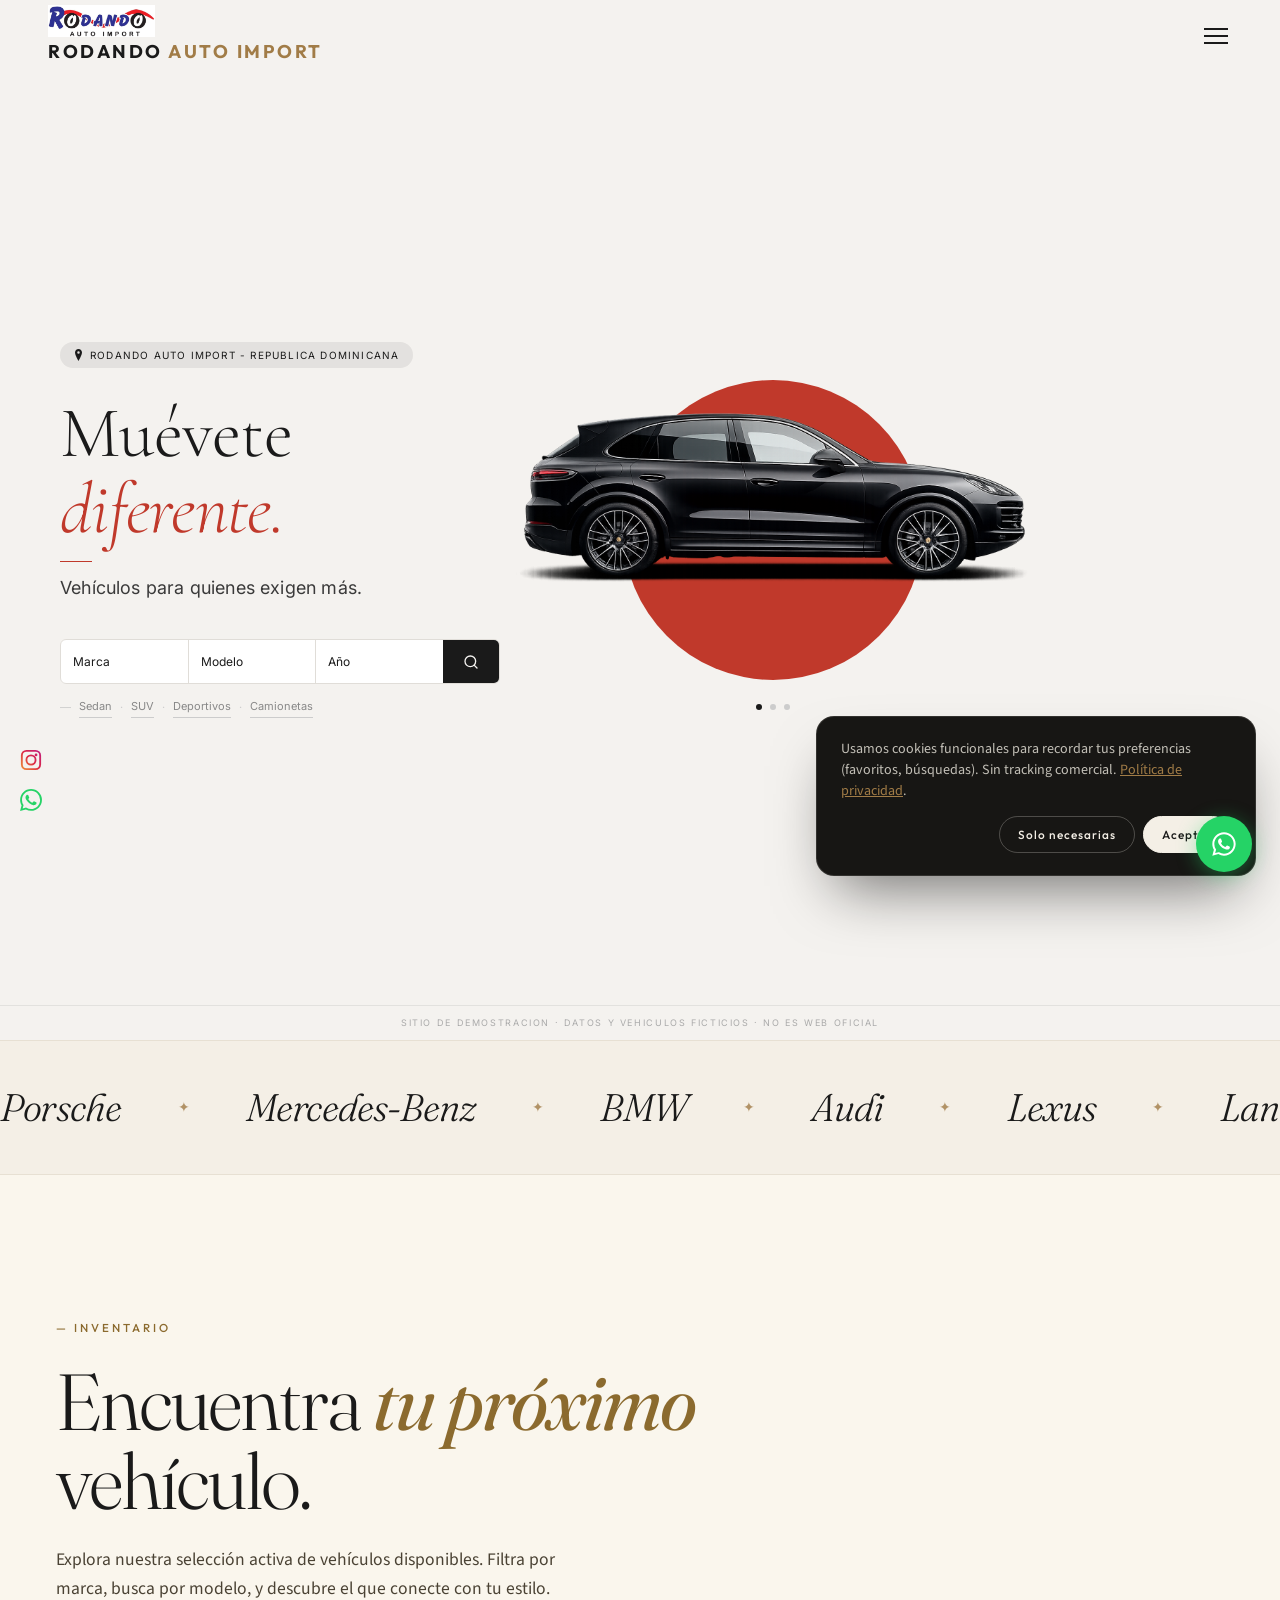
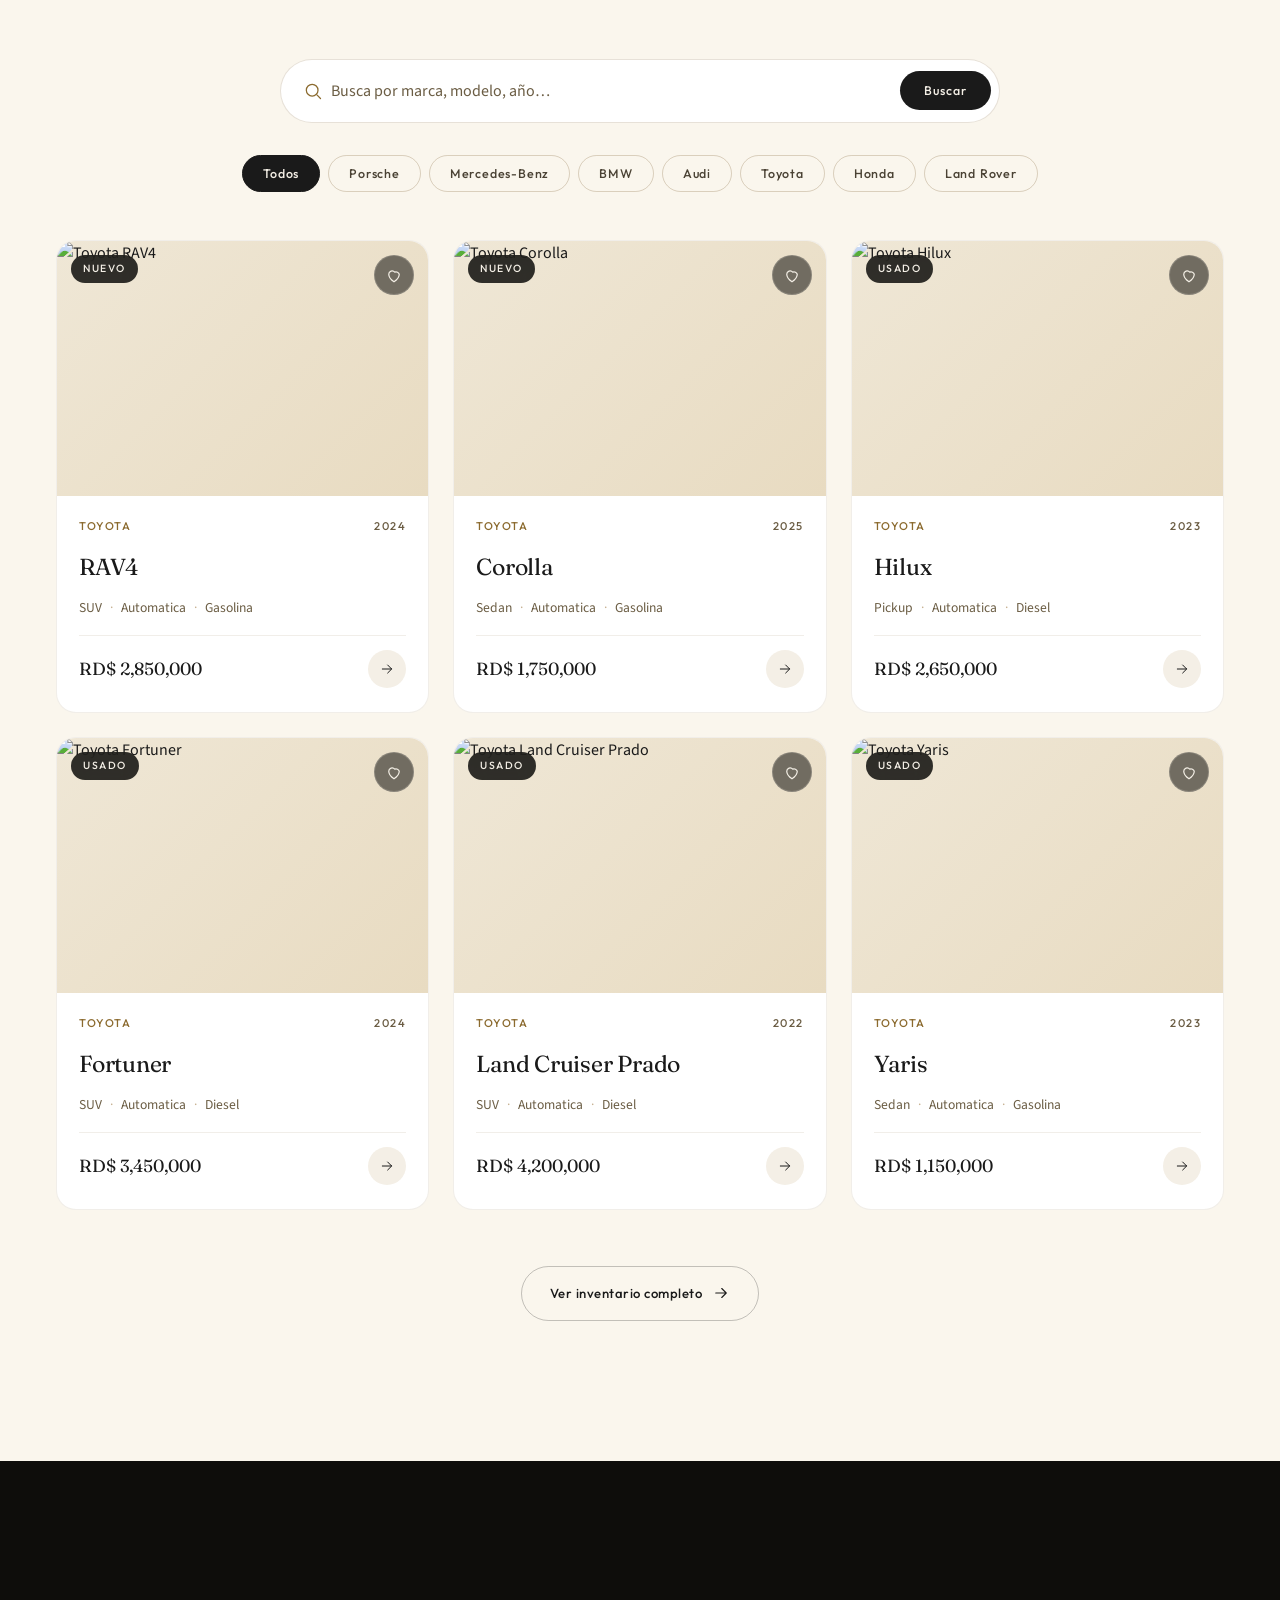
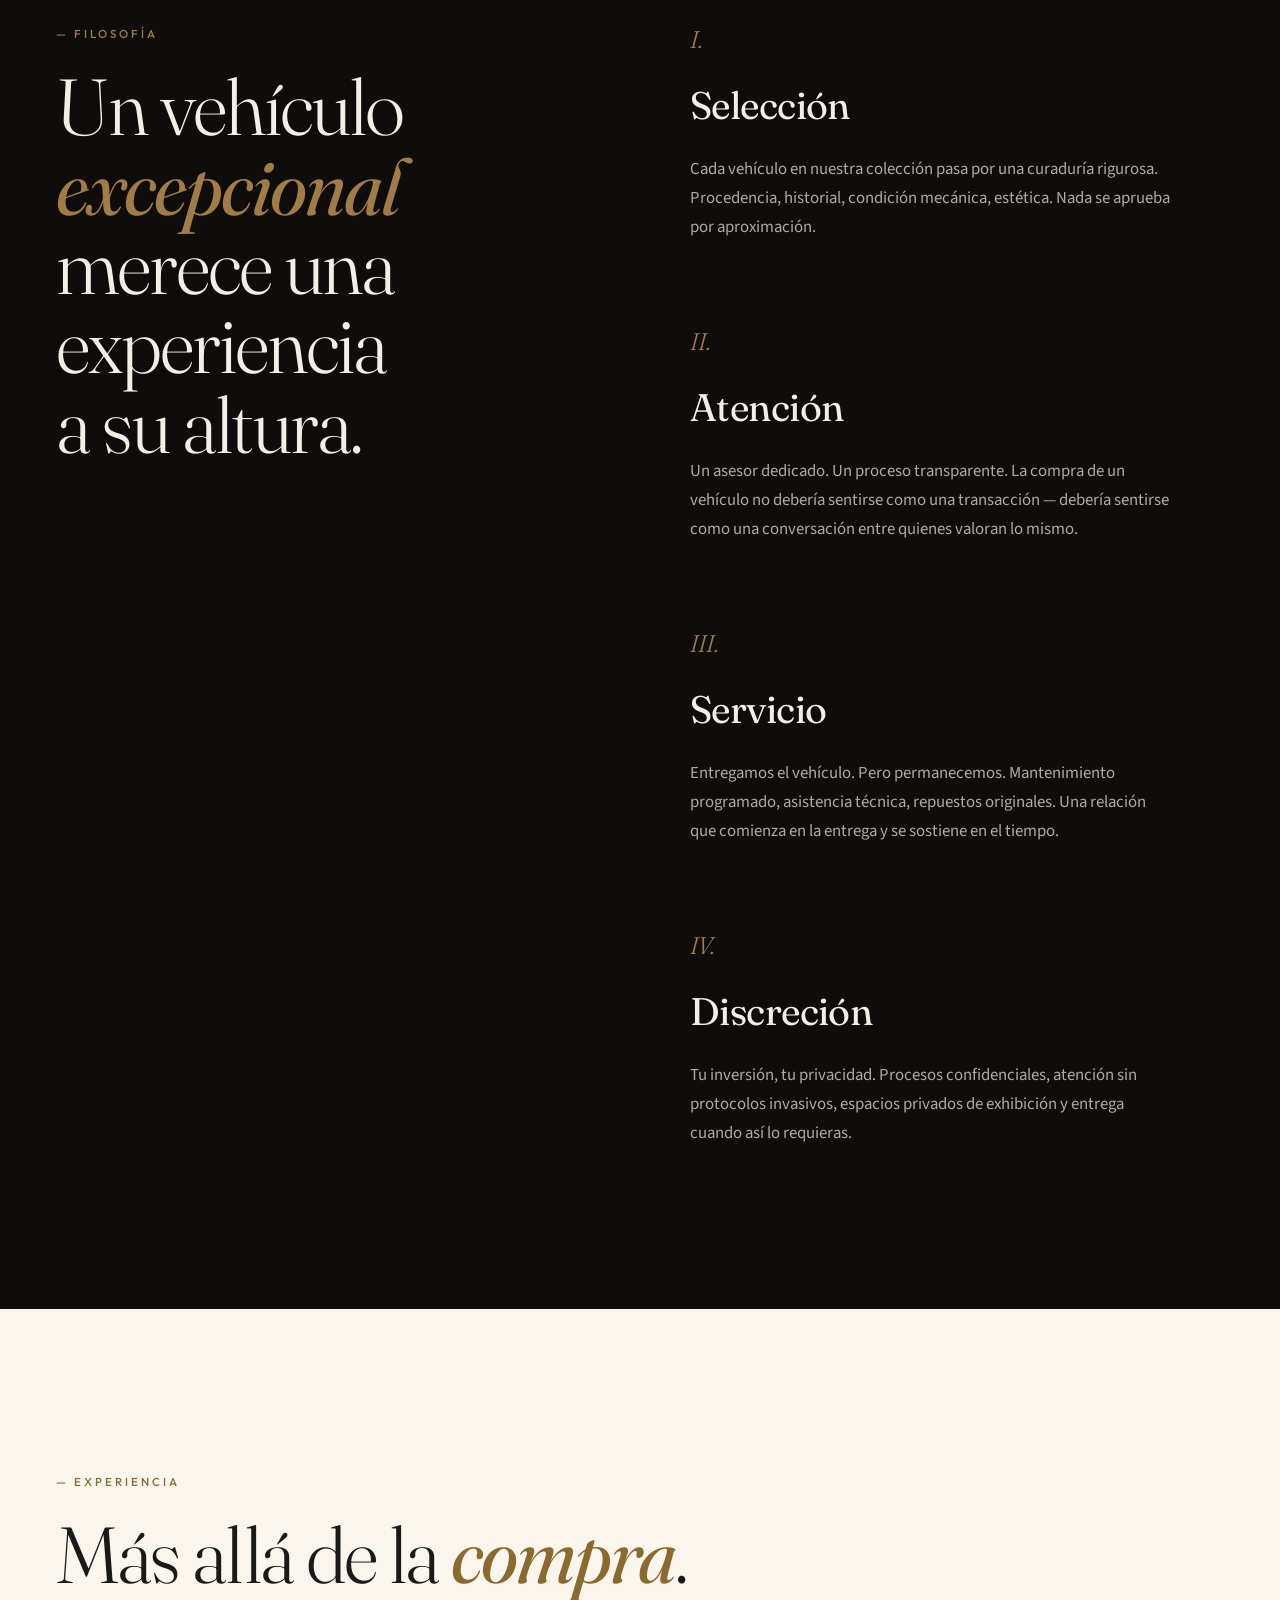
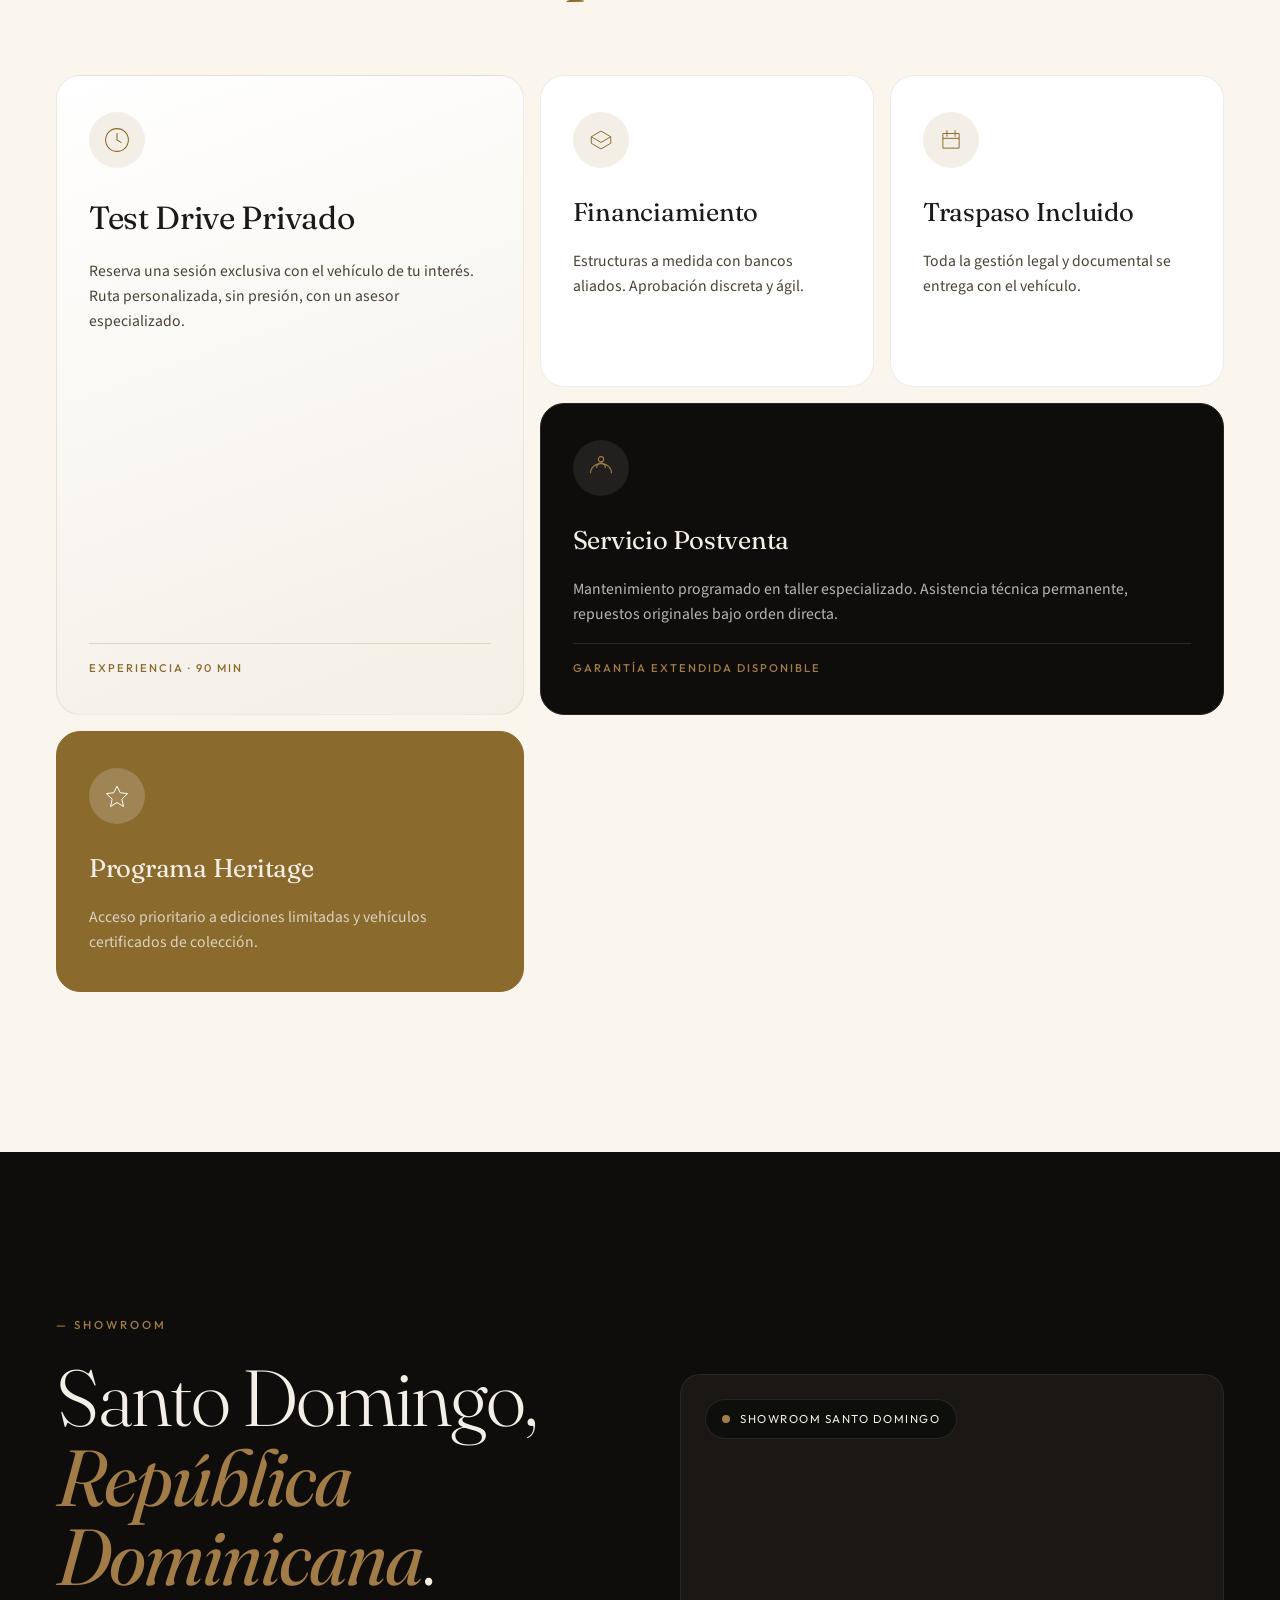
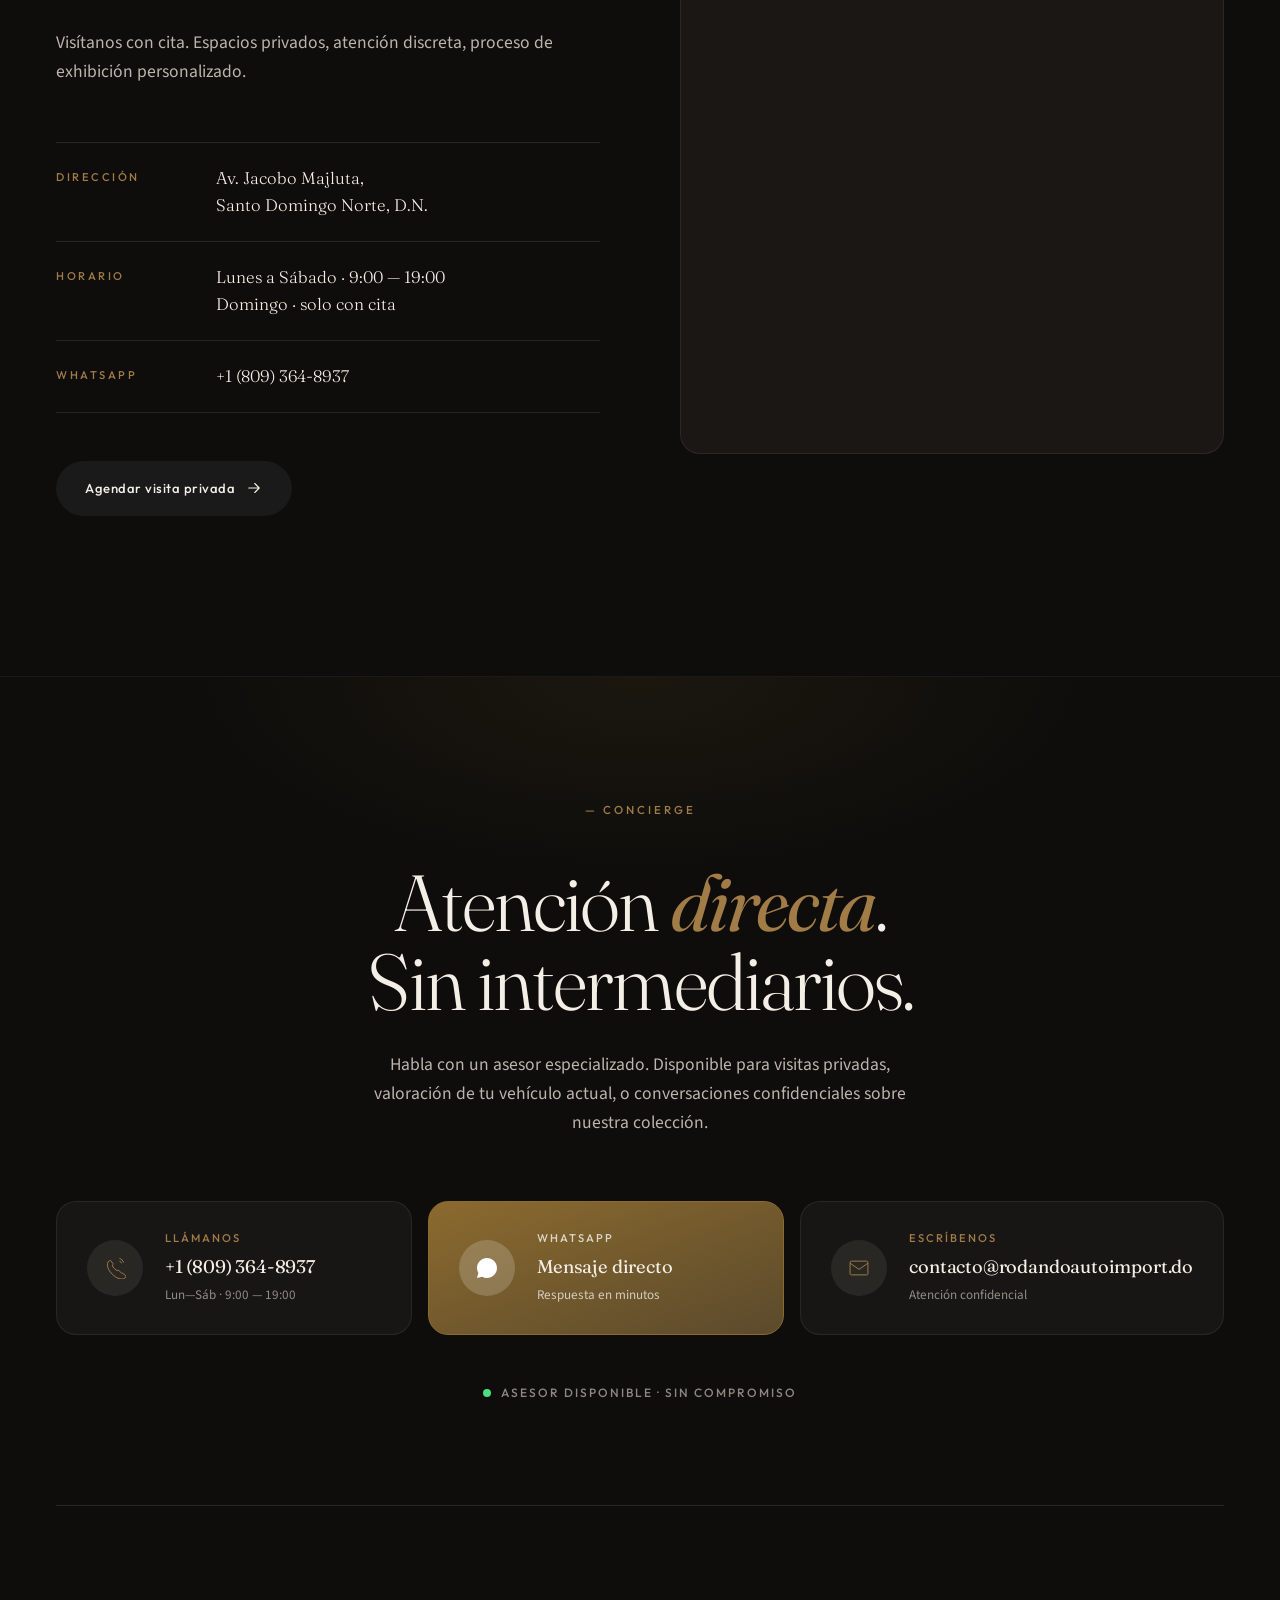
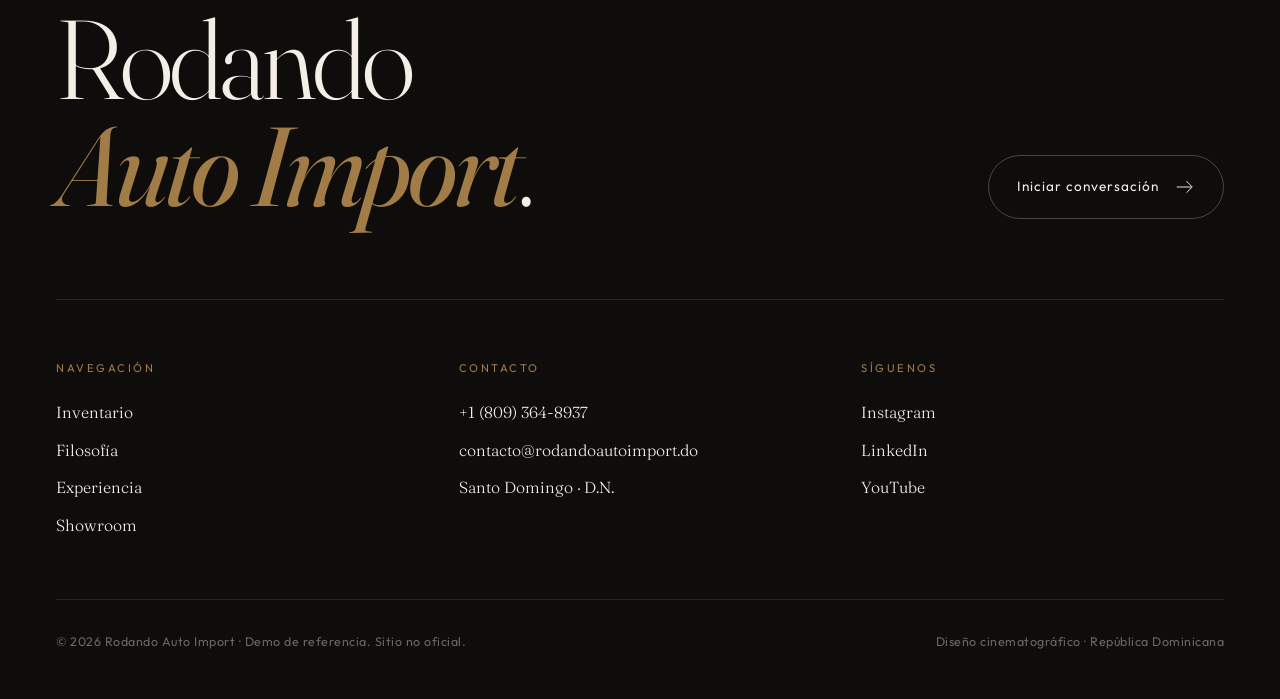
==== commit d5d0eb0f: "feat: nuevo hero editorial con slider de carros y drive transition - Hero editorial light reemplaza " ====
--- a/index.html
+++ b/index.html
@@ -1,4 +1,4 @@
-<!DOCTYPE html>
+﻿<!DOCTYPE html>
 <html lang="es">
 <head>
   <meta charset="UTF-8">
@@ -8,7 +8,7 @@
 
   <link rel="preconnect" href="https://fonts.googleapis.com">
   <link rel="preconnect" href="https://fonts.gstatic.com" crossorigin>
-  <link href="https://fonts.googleapis.com/css2?family=Bebas+Neue&family=Fraunces:ital,opsz,wght@0,9..144,300;0,9..144,400;1,9..144,300&family=Outfit:wght@200;300;400;500;600;700&family=Source+Sans+3:wght@300;400;500;600&display=swap" rel="stylesheet">
+    <link href="https://fonts.googleapis.com/css2?family=Bebas+Neue&family=Cormorant+Garamond:ital,wght@0,300;0,400;0,600;1,300;1,400;1,600&family=Fraunces:ital,opsz,wght@0,9..144,300;0,9..144,400;1,9..144,300&family=Inter:wght@300;400;500&family=Outfit:wght@200;300;400;500;600;700&family=Source+Sans+3:wght@300;400;500;600&display=swap" rel="stylesheet">
 
   <link rel="stylesheet" href="css/shared.css?v=6">
   <link rel="stylesheet" href="css/index.css?v=6">
@@ -19,84 +19,38 @@
   <!-- ═══════════════════════════════════════════
        NAVBAR
   ═══════════════════════════════════════════ -->
-  <nav class="navbar navbar--floating" id="navbar">
-    <a href="index.html" class="navbar__logo"><img src="logo.png" alt="Rodando Auto Import" style="height:34px;width:auto;object-fit:contain;vertical-align:middle;margin-right:10px">RODANDO <span>AUTO IMPORT</span></a>
-    <div class="navbar__links">
-      <a href="#inventario">Inventario</a>
-      <a href="comparar.html">Comparar</a>
-      <a href="cita.html">Cita</a>
-      <a href="editorial.html">Editorial</a>
-      <a href="favoritos.html" class="navbar__fav">
-        Favoritos
-        <span class="wish-counter-pill is-empty" data-wish-counter>0</span>
-      </a>
-    </div>
-    <a href="https://wa.me/18093648937?text=Hola%2C%20escribo%20desde%20su%20sitio%20web%20%28https%3A%2F%2Frodando-auto-import.vercel.app%29%20y%20me%20gustar%C3%ADa%20agendar%20una%20visita%20al%20showroom." class="navbar__cta" target="_blank" rel="noopener">
-      <span>Contactar</span>
-      <svg viewBox="0 0 24 24" width="14" height="14" fill="none" stroke="currentColor" stroke-width="1.6"><path d="M5 12h14M13 6l6 6-6 6" stroke-linecap="round" stroke-linejoin="round"/></svg>
-    </a>
-    <button class="navbar__burger" id="burger" aria-label="Abrir menú">
-      <span></span><span></span>
-    </button>
+    <nav class="navbar navbar--floating" id="navbar">
+    <a href="index.html" class="navbar__logo"><img src="logo.png" alt="Rodando" style="height:32px;width:auto;vertical-align:middle;margin-right:8px">RODANDO <span>AUTO IMPORT</span></a>
+    <button class="navbar__burger" id="burger" aria-label="Abrir menu"><span></span><span></span><span></span></button>
   </nav>
 
   <div class="mobile-menu" id="mobileMenu">
     <a href="#inventario">Inventario</a>
-    <a href="#manifesto">Filosofía</a>
+    <a href="#manifesto">Filosofia</a>
     <a href="#experience">Experiencia</a>
     <a href="#showroom">Showroom</a>
-    <a href="https://wa.me/18093648937?text=Hola%2C%20escribo%20desde%20su%20sitio%20web%20%28https%3A%2F%2Frodando-auto-import.vercel.app%29%20y%20me%20gustar%C3%ADa%20conocer%20m%C3%A1s%20sobre%20los%20veh%C3%ADculos%20disponibles." target="_blank" rel="noopener" class="btn-cinema btn-cinema--solid btn-cinema--invert" style="margin-top:24px">Contactar por WhatsApp</a>
+    <a href="https://wa.me/18093648937?text=Hola%2C%20me%20gustar%C3%ADa%20conocer%20sus%20veh%C3%ADculos." target="_blank" rel="noopener" class="btn-cinema btn-cinema--solid btn-cinema--invert" style="margin-top:24px">Contactar por WhatsApp</a>
   </div>
 
-  <!-- ═══════════════════════════════════════════
-       HERO — CINEMATIC VIDEO
-  ═══════════════════════════════════════════ -->
   <section class="hero" id="hero">
-    <video
-      class="hero__video"
-      id="heroVideo"
-      autoplay
-      muted
-      loop
-      playsinline
-      preload="auto"
-      poster="porche.png">
-      <source src="video.mp4" type="video/mp4">
-    </video>
-    <div class="hero__overlay"></div>
-
+    <div class="hero__socials">
+      <a href="https://www.instagram.com/rodandoautoimport/" target="_blank" rel="noopener" class="hero__social" aria-label="Instagram"><svg width="22" height="22" viewBox="0 0 24 24" fill="none"><defs><linearGradient id="ig-grad" x1="0" y1="24" x2="24" y2="0" gradientUnits="userSpaceOnUse"><stop offset="0%" stop-color="#f09433"/><stop offset="25%" stop-color="#e6683c"/><stop offset="50%" stop-color="#dc2743"/><stop offset="75%" stop-color="#cc2366"/><stop offset="100%" stop-color="#bc1888"/></linearGradient></defs><rect x="2" y="2" width="20" height="20" rx="5" ry="5" stroke="url(#ig-grad)" stroke-width="2"/><circle cx="12" cy="12" r="5" stroke="url(#ig-grad)" stroke-width="2"/><circle cx="17.5" cy="6.5" r="1.5" fill="url(#ig-grad)"/></svg></a>
+      <a href="https://wa.me/18093648937?text=Hola%2C%20me%20gustar%C3%ADa%20conocer%20sus%20veh%C3%ADculos." target="_blank" rel="noopener" class="hero__social" aria-label="WhatsApp"><svg width="22" height="22" viewBox="0 0 24 24" fill="#25D366"><path d="M17.472 14.382c-.297-.149-1.758-.867-2.03-.967-.273-.099-.471-.148-.67.15-.197.297-.767.966-.94 1.164-.173.199-.347.223-.644.075-.297-.15-1.255-.463-2.39-1.475-.883-.788-1.48-1.761-1.653-2.059-.173-.297-.018-.458.13-.606.134-.133.298-.347.446-.52.149-.174.198-.298.298-.497.099-.198.05-.371-.025-.52-.075-.149-.669-1.612-.916-2.207-.242-.579-.487-.5-.669-.51-.173-.008-.371-.01-.57-.01-.198 0-.52.074-.792.372-.272.297-1.04 1.016-1.04 2.479 0 1.462 1.065 2.875 1.213 3.074.149.198 2.096 3.2 5.077 4.487.709.306 1.262.489 1.694.625.712.227 1.36.195 1.871.118.571-.085 1.758-.719 2.006-1.413.248-.694.248-1.289.173-1.413-.074-.124-.272-.198-.57-.347m-5.421 7.403h-.004a9.87 9.87 0 01-5.031-1.378l-.361-.214-3.741.982.998-3.648-.235-.374a9.86 9.86 0 01-1.51-5.26c.001-5.45 4.436-9.884 9.888-9.884 2.64 0 5.122 1.03 6.988 2.898a9.825 9.825 0 012.893 6.994c-.003 5.45-4.437 9.884-9.885 9.884m8.413-18.297A11.815 11.815 0 0012.05 0C5.495 0 .16 5.335.157 11.892c0 2.096.547 4.142 1.588 5.945L.057 24l6.305-1.654a11.882 11.882 0 005.683 1.448h.005c6.554 0 11.89-5.335 11.893-11.893a11.821 11.821 0 00-3.48-8.413z"/></svg></a>
+    </div>
     <div class="hero__inner">
       <div class="hero__text">
-        <span class="hero__eyebrow">
-          <span class="hero__pulse"></span>
-          Rodando Auto Import · República Dominicana
-        </span>
-        <h1 class="hero__title">
-          Donde la <em>precisión</em>
-          <br>encuentra la <em>pasión</em>.
-        </h1>
-        <p class="hero__desc">
-          Vehículos seleccionados con cuidado obsesivo.
-          Servicio que respeta cada detalle. Una experiencia
-          que merece tu tiempo.
-        </p>
-        <div class="hero__cta">
-          <a href="#inventario" class="btn-cinema btn-cinema--solid btn-cinema--invert">
-            Ver inventario
-            <svg viewBox="0 0 24 24" width="18" height="18" fill="none" stroke="currentColor" stroke-width="1.5"><path d="M5 12h14M13 6l6 6-6 6" stroke-linecap="round" stroke-linejoin="round"/></svg>
-          </a>
-          <a href="#showroom" class="btn-cinema btn-cinema--ghost-light">
-            Agendar visita
-          </a>
-        </div>
-      </div>
-    </div>
-
-    <a href="#brands" class="hero__scroll" aria-label="Desplazar hacia abajo">
-      <span class="hero__scroll-text">Scroll</span>
-      <span class="hero__scroll-line"></span>
-    </a>
-  </section>
+        <span class="hero__badge"><svg width="9" height="12" viewBox="0 0 9 12" fill="none"><path d="M4.5 0C2.57 0 1 1.57 1 3.5c0 2.63 3.5 8.5 3.5 8.5S8 6.13 8 3.5C8 1.57 6.43 0 4.5 0zm0 4.75a1.25 1.25 0 1 1 0-2.5 1.25 1.25 0 0 1 0 2.5z" fill="currentColor"/></svg> RODANDO AUTO IMPORT - REPUBLICA DOMINICANA</span>
+        <h1 class="hero__title">Mu&eacute;vete <em>diferente.</em></h1>
+        <p class="hero__sub">Veh&iacute;culos para quienes exigen m&aacute;s.</p>
+        <div class="hero__search"><select class="hero__select" aria-label="Marca"><option value="" disabled selected>Marca</option><option>Toyota</option><option>Honda</option><option>Hyundai</option><option>BMW</option><option>Mercedes</option><option>Kia</option><option>Nissan</option><option>Mazda</option></select><select class="hero__select" aria-label="Modelo"><option value="" disabled selected>Modelo</option><option>Corolla</option><option>Civic</option><option>Tucson</option><option>CR-V</option><option>RAV4</option><option>Hilux</option><option>Accent</option><option>Elantra</option><option>Sentra</option><option>Kicks</option></select><select class="hero__select hero__select--last" aria-label="Ano"><option value="" disabled selected>A&ntilde;o</option><option>2025</option><option>2024</option><option>2023</option><option>2022</option><option>2021</option><option>2020</option></select><button class="hero__search-btn" aria-label="Buscar"><svg width="16" height="16" viewBox="0 0 24 24" fill="none" stroke="#F4F2EF" stroke-width="2" stroke-linecap="round" stroke-linejoin="round"><circle cx="11" cy="11" r="8"/><path d="m21 21-4.35-4.35"/></svg></button></div>
+        <div class="hero__cats"><span class="hero__cats-dash">&mdash;</span><a href="#inventario" class="hero__cat">Sedan</a><span class="hero__cats-sep">&middot;</span><a href="#inventario" class="hero__cat">SUV</a><span class="hero__cats-sep">&middot;</span><a href="#inventario" class="hero__cat">Deportivos</a><span class="hero__cats-sep">&middot;</span><a href="#inventario" class="hero__cat">Camionetas</a></div>
+      </div>
+      <div class="hero__visual"><div class="hero__slider-wrap"><div class="hero__circle"></div><div class="hero__cars"><img src="imagenes/car1.png" class="hero__car hero__car--active" alt="Vehiculo 1" loading="eager"><img src="imagenes/car2.png" class="hero__car" alt="Vehiculo 2" loading="lazy"><img src="imagenes/car3.png" class="hero__car" alt="Vehiculo 3" loading="lazy"></div><div class="hero__dots"><button class="hero__dot hero__dot--active" aria-label="Vehiculo 1"></button><button class="hero__dot" aria-label="Vehiculo 2"></button><button class="hero__dot" aria-label="Vehiculo 3"></button></div></div></div>
+    </div>
+    <div class="hero__disclaimer">SITIO DE DEMOSTRACION &middot; DATOS Y VEHICULOS FICTICIOS &middot; NO ES WEB OFICIAL</div>
+  </section>
+
+
 
   <!-- ═══════════════════════════════════════════
        BRANDS MARQUEE — luxury + real brands
@@ -448,5 +402,29 @@
   <script src="https://cdnjs.cloudflare.com/ajax/libs/gsap/3.12.5/gsap.min.js"></script>
   <script src="https://cdnjs.cloudflare.com/ajax/libs/gsap/3.12.5/ScrollTrigger.min.js"></script>
   <script src="js/cinematic.js?v=3"></script>
+  <script>
+  (function() {
+    var cars = document.querySelectorAll('.hero__car');
+    var dots = document.querySelectorAll('.hero__dot');
+    if (!cars.length) return;
+    var current = 0, timer, transitioning = false;
+    function goTo(n) {
+      var nextIdx = (n + cars.length) % cars.length;
+      if (nextIdx === current || transitioning) return;
+      transitioning = true;
+      var out = cars[current], inc = cars[nextIdx];
+      dots[current].classList.remove('hero__dot--active');
+      dots[nextIdx].classList.add('hero__dot--active');
+      current = nextIdx;
+      out.classList.remove('hero__car--active'); out.classList.add('hero__car--exit');
+      setTimeout(function() { inc.classList.add('hero__car--enter'); }, 150);
+      setTimeout(function() { out.classList.remove('hero__car--exit'); }, 650);
+      setTimeout(function() { inc.classList.remove('hero__car--enter'); inc.classList.add('hero__car--active'); transitioning = false; }, 900);
+    }
+    function autoPlay() { timer = setInterval(function() { goTo(current + 1); }, 3500); }
+    dots.forEach(function(d, i) { d.addEventListener('click', function() { clearInterval(timer); goTo(i); autoPlay(); }); });
+    autoPlay();
+  })();
+  </script>
 </body>
 </html>
--- a/css/index.css
+++ b/css/index.css
@@ -1,4 +1,4 @@
-/* ═══════════════════════════════════════════
+﻿/* ═══════════════════════════════════════════
    MATOS DEALER · CINEMATIC INDEX STYLES v6
    Palette: rhythmic DARK ↔ LIGHT alternation
 ═══════════════════════════════════════════ */
@@ -19,134 +19,297 @@
   --ink-300: #6b5d44;
 }
 
+/* ─── NAVBAR OVERRIDES (index.html only) ─── */
+.navbar {
+  position: absolute;
+  background: transparent;
+  backdrop-filter: none;
+  -webkit-backdrop-filter: none;
+  border-bottom: none;
+  z-index: 9999;
+}
+.navbar.scrolled { background: transparent; box-shadow: none; }
+.navbar__logo { color: #1A1A1A; }
+.navbar__logo span { color: var(--bronze-500); }
+.navbar__burger { display: flex; }
+.navbar__burger span { background: #1A1A1A; }
+
 /* ═══════════════════════════════════════════
-   HERO — VIDEO CINEMATIC
+   HERO — EDITORIAL LIGHT v2
 ═══════════════════════════════════════════ */
 .hero {
   position: relative;
   width: 100%;
   min-height: 100vh;
   overflow: hidden;
-  background: var(--ink-900);
-  isolation: isolate;
-}
-
-.hero__video {
-  position: absolute;
-  inset: 0;
-  width: 100%;
-  height: 100%;
-  object-fit: cover;
-  object-position: center;
-  z-index: 1;
-}
-
-.hero__overlay {
-  position: absolute;
-  inset: 0;
-  z-index: 2;
-  pointer-events: none;
-  background:
-    linear-gradient(180deg,
-      rgba(14,13,11,0.55) 0%,
-      rgba(14,13,11,0.35) 30%,
-      rgba(14,13,11,0.55) 70%,
-      rgba(14,13,11,0.85) 100%
-    ),
-    radial-gradient(ellipse 70% 50% at 25% 50%, rgba(14,13,11,0.55) 0%, transparent 60%);
+  background: #F4F2EF;
 }
 
 .hero__inner {
   position: relative;
   z-index: 5;
-  max-width: var(--max-width);
-  margin: 0 auto;
-  padding: 140px 56px 130px;
   min-height: 100vh;
   display: flex;
   align-items: center;
-}
-
-.hero__text { max-width: 680px; position: relative; }
-
-.hero__eyebrow {
+  padding-top: 80px;
+  padding-bottom: 60px;
+}
+
+/* ─── LEFT COLUMN (45%) ─── */
+.hero__text {
+  flex: 0 0 45%;
+  padding: 0 48px 0 60px;
+}
+
+.hero__badge {
   display: inline-flex;
   align-items: center;
-  gap: 10px;
-  font-family: var(--font-heading);
-  font-size: 0.72rem;
-  font-weight: 500;
-  letter-spacing: 2.5px;
+  gap: 7px;
+  font-family: 'Inter', 'Outfit', sans-serif;
+  font-size: 10px;
+  font-weight: 400;
+  letter-spacing: 0.12em;
   text-transform: uppercase;
-  color: var(--champagne-100);
-  padding: 8px 14px 8px 12px;
-  background: rgba(255,255,255,0.08);
-  -webkit-backdrop-filter: blur(8px);
-  backdrop-filter: blur(8px);
-  border: 1px solid rgba(244,239,230,0.18);
-  border-radius: 100px;
-  margin-bottom: 32px;
-  opacity: 0;
-  transform: translateY(12px);
-  animation: heroFadeUp 0.8s ease 0.4s forwards;
-}
-
-.hero__pulse {
-  width: 7px; height: 7px;
-  border-radius: 50%;
-  background: var(--bronze-500);
-  box-shadow: 0 0 0 0 rgba(184,146,63,0.6);
-  animation: heroPulse 2s ease-in-out infinite;
-}
-@keyframes heroPulse {
-  0%   { box-shadow: 0 0 0 0 rgba(184,146,63,0.55); }
-  70%  { box-shadow: 0 0 0 10px rgba(184,146,63,0); }
-  100% { box-shadow: 0 0 0 0 rgba(184,146,63,0); }
-}
+  color: #1A1A1A;
+  background: rgba(26,26,26,0.07);
+  border-radius: 20px;
+  padding: 5px 14px;
+  margin-bottom: 28px;
+}
+.hero__badge svg { flex-shrink: 0; }
 
 .hero__title {
-  font-family: 'Fraunces', serif;
-  font-size: clamp(2.6rem, 6vw, 5.5rem);
+  font-family: 'Cormorant Garamond', serif;
+  font-size: clamp(52px, 6vw, 72px);
   font-weight: 300;
-  line-height: 1.02;
-  letter-spacing: -0.025em;
-  color: var(--champagne-100);
-  margin-bottom: 32px;
-  opacity: 0;
-  transform: translateY(24px);
-  animation: heroFadeUp 1s cubic-bezier(0.22,1,0.36,1) 0.55s forwards;
-  text-shadow: 0 2px 30px rgba(0,0,0,0.4);
+  line-height: 1.05;
+  color: #1A1A1A;
+  margin-bottom: 14px;
+  letter-spacing: -0.01em;
 }
 .hero__title em {
   font-style: italic;
+  font-weight: 300;
+  color: #C0392B;
+}
+
+.hero__sub {
+  font-family: 'Inter', 'Outfit', sans-serif;
+  font-size: 18px;
   font-weight: 400;
-  color: var(--bronze-500);
-}
-
-.hero__desc {
-  font-family: var(--font-body);
-  font-size: 1.05rem;
-  font-weight: 400;
-  line-height: 1.65;
-  color: rgba(244,239,230,0.82);
-  max-width: 480px;
-  margin-bottom: 44px;
+  color: #3A3A3A;
+  letter-spacing: 0.01em;
+  line-height: 1.6;
+  margin-top: 12px;
+  margin-bottom: 36px;
+}
+.hero__sub::before {
+  content: '';
+  display: block;
+  width: 32px;
+  height: 1px;
+  background: #C0392B;
+  margin-bottom: 12px;
+}
+
+/* ─── SEARCH BAR ─── */
+.hero__search {
+  display: flex;
+  background: #FFFFFF;
+  border-radius: 6px;
+  border: 0.5px solid #E0DDD8;
+  max-width: 440px;
+  overflow: hidden;
+}
+
+.hero__select {
+  flex: 1;
+  padding: 14px 12px;
+  font-family: 'Inter', 'Outfit', sans-serif;
+  font-size: 12px;
+  color: #1A1A1A;
+  background: transparent;
+  border: none;
+  border-right: 0.5px solid #E0DDD8;
+  outline: none;
+  -webkit-appearance: none;
+  appearance: none;
+  cursor: pointer;
+  min-width: 0;
+}
+.hero__select--last { border-right: none; }
+
+.hero__search-btn {
+  background: #1A1A1A;
+  border: none;
+  padding: 0 20px;
+  cursor: pointer;
+  display: flex;
+  align-items: center;
+  justify-content: center;
+  flex-shrink: 0;
+  transition: background 0.2s;
+}
+.hero__search-btn:hover { background: #333; }
+
+/* ─── CATEGORIES ─── */
+.hero__cats {
+  display: flex;
+  align-items: center;
+  gap: 8px;
+  margin-top: 14px;
+  font-family: 'Inter', 'Outfit', sans-serif;
+  font-size: 11px;
+}
+.hero__cats-dash { color: #CCC; }
+.hero__cats-sep  { color: #CCC; }
+.hero__cat {
+  color: #888;
+  cursor: pointer;
+  border-bottom: 0.5px solid #CCC;
+  padding-bottom: 1px;
+  text-decoration: none;
+  transition: color 0.2s, border-color 0.2s;
+}
+.hero__cat:hover { color: #1A1A1A; border-bottom-color: #888; }
+
+/* ─── RIGHT COLUMN (55%) — slider ─── */
+.hero__visual {
+  flex: 0 0 55%;
+  position: relative;
+  min-height: 100vh;
+}
+
+/* Circle centered at ~62% of total viewport — más al centro del hero */
+.hero__slider-wrap {
+  position: absolute;
+  top: 50%;
+  left: 28%;
+  transform: translate(-50%, -50%);
+  width: 300px;
+  height: 300px;
+}
+
+.hero__circle {
+  position: absolute;
+  inset: 0;
+  border-radius: 50%;
+  background: #C0392B;
+}
+
+/* ─── CARS — atraviesan el círculo 180% del diámetro ─── */
+.hero__cars {
+  position: absolute;
+  top: 0;
+  left: 50%;
+  transform: translateX(-50%);
+  width: 540px;   /* 180% de 300px → sobresale 120px a cada lado */
+  height: 300px;
+  z-index: 2;
+  overflow: hidden; /* clips drive animation within car container */
+}
+
+@keyframes carExitDrive {
+  from { transform: translateX(0);    opacity: 1; }
+  to   { transform: translateX(120%); opacity: 0; }
+}
+
+@keyframes carEnterDrive {
+  from { transform: translateX(-120%); opacity: 0; }
+  to   { transform: translateX(0);     opacity: 1; }
+}
+
+.hero__car {
+  position: absolute;
+  width: 100%;
+  bottom: 4%;
+  left: 0;
+  object-fit: contain;
   opacity: 0;
-  transform: translateY(16px);
-  animation: heroFadeUp 0.9s ease 0.8s forwards;
-  text-shadow: 0 1px 18px rgba(0,0,0,0.4);
-}
-
-.hero__cta {
-  display: flex;
-  gap: 14px;
-  flex-wrap: wrap;
-  opacity: 0;
-  transform: translateY(16px);
-  animation: heroFadeUp 0.9s ease 1s forwards;
-}
-
-/* ─── CINEMA BUTTONS ─── */
+  transform: translateX(0);
+  pointer-events: none;
+  user-select: none;
+}
+
+.hero__car--active {
+  opacity: 1;
+  transform: translateX(0);
+}
+
+.hero__car--exit {
+  animation: carExitDrive 0.6s cubic-bezier(0.4, 0, 0.8, 0.2) forwards;
+}
+
+.hero__car--enter {
+  animation: carEnterDrive 0.7s cubic-bezier(0.2, 0, 0.3, 1) forwards;
+}
+
+/* ─── DOTS ─── */
+.hero__dots {
+  position: absolute;
+  bottom: -30px;
+  left: 50%;
+  transform: translateX(-50%);
+  display: flex;
+  align-items: center;
+  gap: 8px;
+}
+
+.hero__dot {
+  width: 6px;
+  height: 6px;
+  border-radius: 50%;
+  background: #CCC;
+  border: none;
+  cursor: pointer;
+  padding: 0;
+  transition: background 0.25s;
+  flex-shrink: 0;
+}
+
+.hero__dot--active { background: #1A1A1A; }
+
+/* ─── SOCIAL ICONS (abs left) ─── */
+.hero__socials {
+  position: absolute;
+  left: 20px;
+  top: 75%;
+  transform: translateY(-50%);
+  z-index: 10;
+  display: flex;
+  flex-direction: column;
+  gap: 18px;
+}
+.hero__social {
+  display: flex;
+  align-items: center;
+  justify-content: center;
+  text-decoration: none;
+  opacity: 1;
+  transition: opacity 0.2s ease;
+  cursor: pointer;
+}
+.hero__social:hover { opacity: 0.75; }
+
+/* ─── DISCLAIMER (bottom bar) ─── */
+.hero__disclaimer {
+  position: absolute;
+  bottom: 0;
+  left: 0;
+  right: 0;
+  border-top: 0.5px solid rgba(26,26,26,0.08);
+  padding: 10px 40px;
+  display: flex;
+  justify-content: center;
+  font-family: 'Inter', 'Outfit', sans-serif;
+  font-size: 9px;
+  letter-spacing: 0.18em;
+  color: #AAAAAA;
+  z-index: 5;
+  text-transform: uppercase;
+}
+
+/* ─── CINEMA BUTTONS (mobile menu) ─── */
 .btn-cinema {
   position: relative;
   display: inline-flex;
@@ -206,56 +369,6 @@
   background: var(--bronze-500);
   border-color: var(--bronze-500);
   color: var(--champagne-100);
-}
-
-/* ─── HERO SCROLL ─── */
-.hero__scroll {
-  position: absolute;
-  left: 56px;
-  bottom: 40px;
-  z-index: 5;
-  display: inline-flex;
-  align-items: center;
-  gap: 14px;
-  font-family: var(--font-heading);
-  font-size: 0.7rem;
-  font-weight: 500;
-  letter-spacing: 3px;
-  text-transform: uppercase;
-  color: rgba(244,239,230,0.7);
-  cursor: pointer;
-  text-decoration: none;
-  opacity: 0;
-  animation: heroFadeUp 0.9s ease 1.2s forwards;
-  transition: color 0.3s ease;
-}
-.hero__scroll:hover { color: var(--champagne-100); }
-
-.hero__scroll-line {
-  position: relative;
-  display: block;
-  width: 64px;
-  height: 1px;
-  background: rgba(244,239,230,0.3);
-  overflow: hidden;
-}
-.hero__scroll-line::after {
-  content: '';
-  position: absolute;
-  inset: 0;
-  width: 30%;
-  background: var(--champagne-100);
-  animation: scrollLine 2.4s cubic-bezier(0.65,0,0.35,1) infinite;
-}
-@keyframes scrollLine {
-  0%   { transform: translateX(-100%); }
-  60%  { transform: translateX(330%); }
-  100% { transform: translateX(330%); }
-}
-
-@keyframes heroFadeUp {
-  from { opacity: 0; transform: translateY(20px); }
-  to   { opacity: 1; transform: translateY(0); }
 }
 
 /* ═══════════════════════════════════════════
@@ -1082,3 +1195,6 @@
     text-align: center;
   }
 }
+
+.navbar__links { display: none; }
+.navbar__cta { display: none; }
